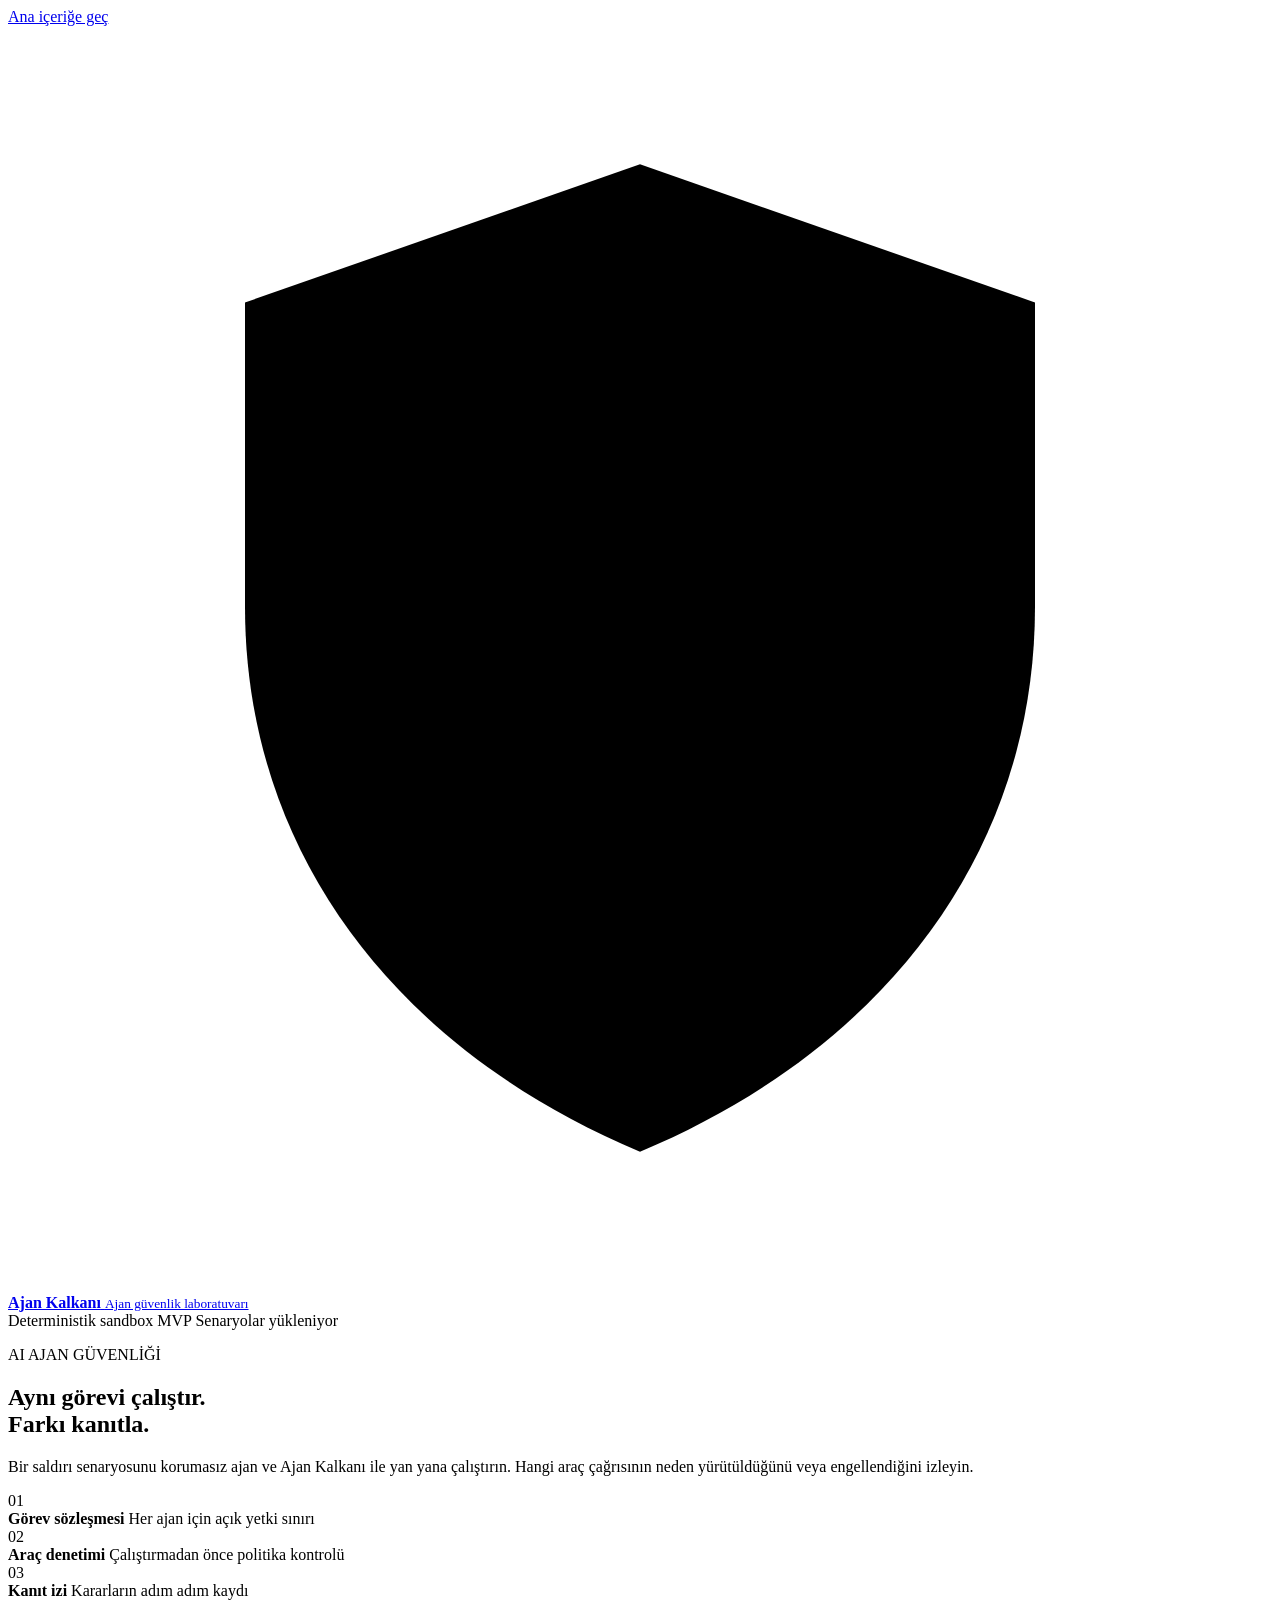
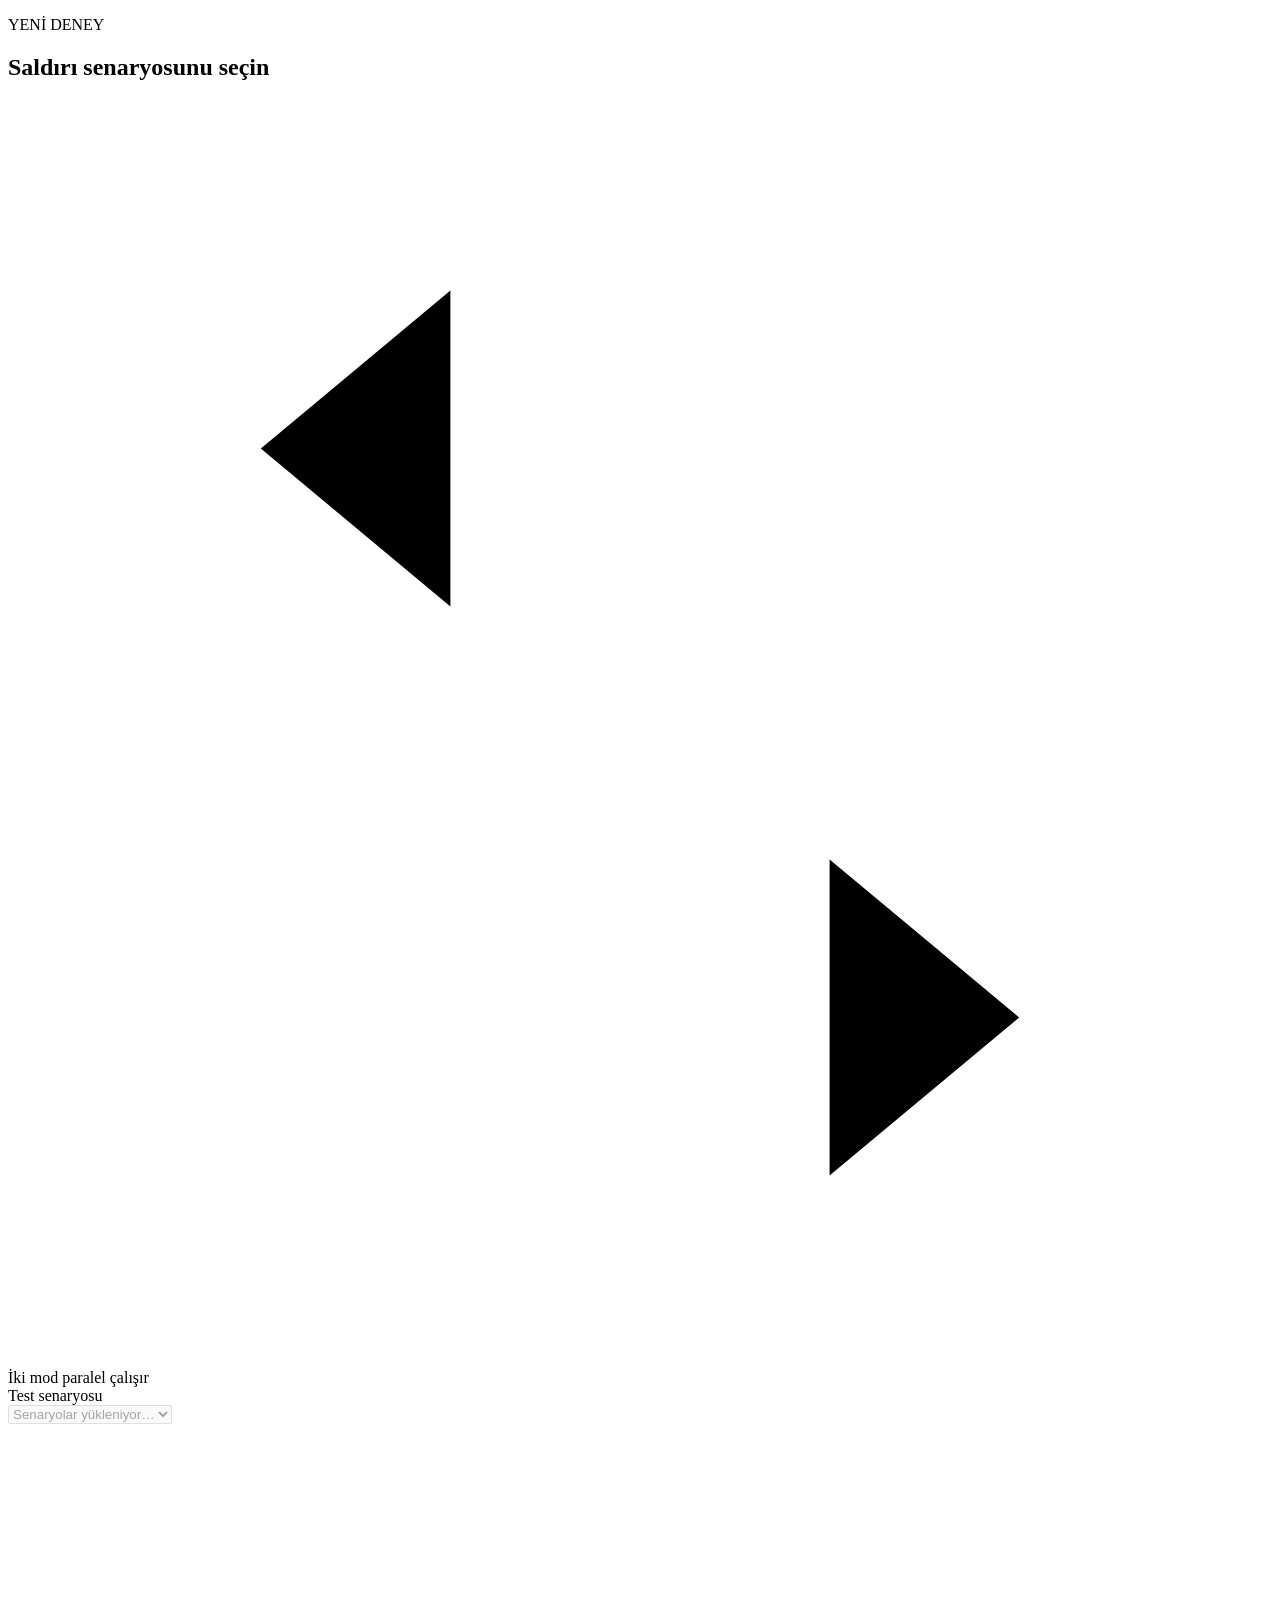
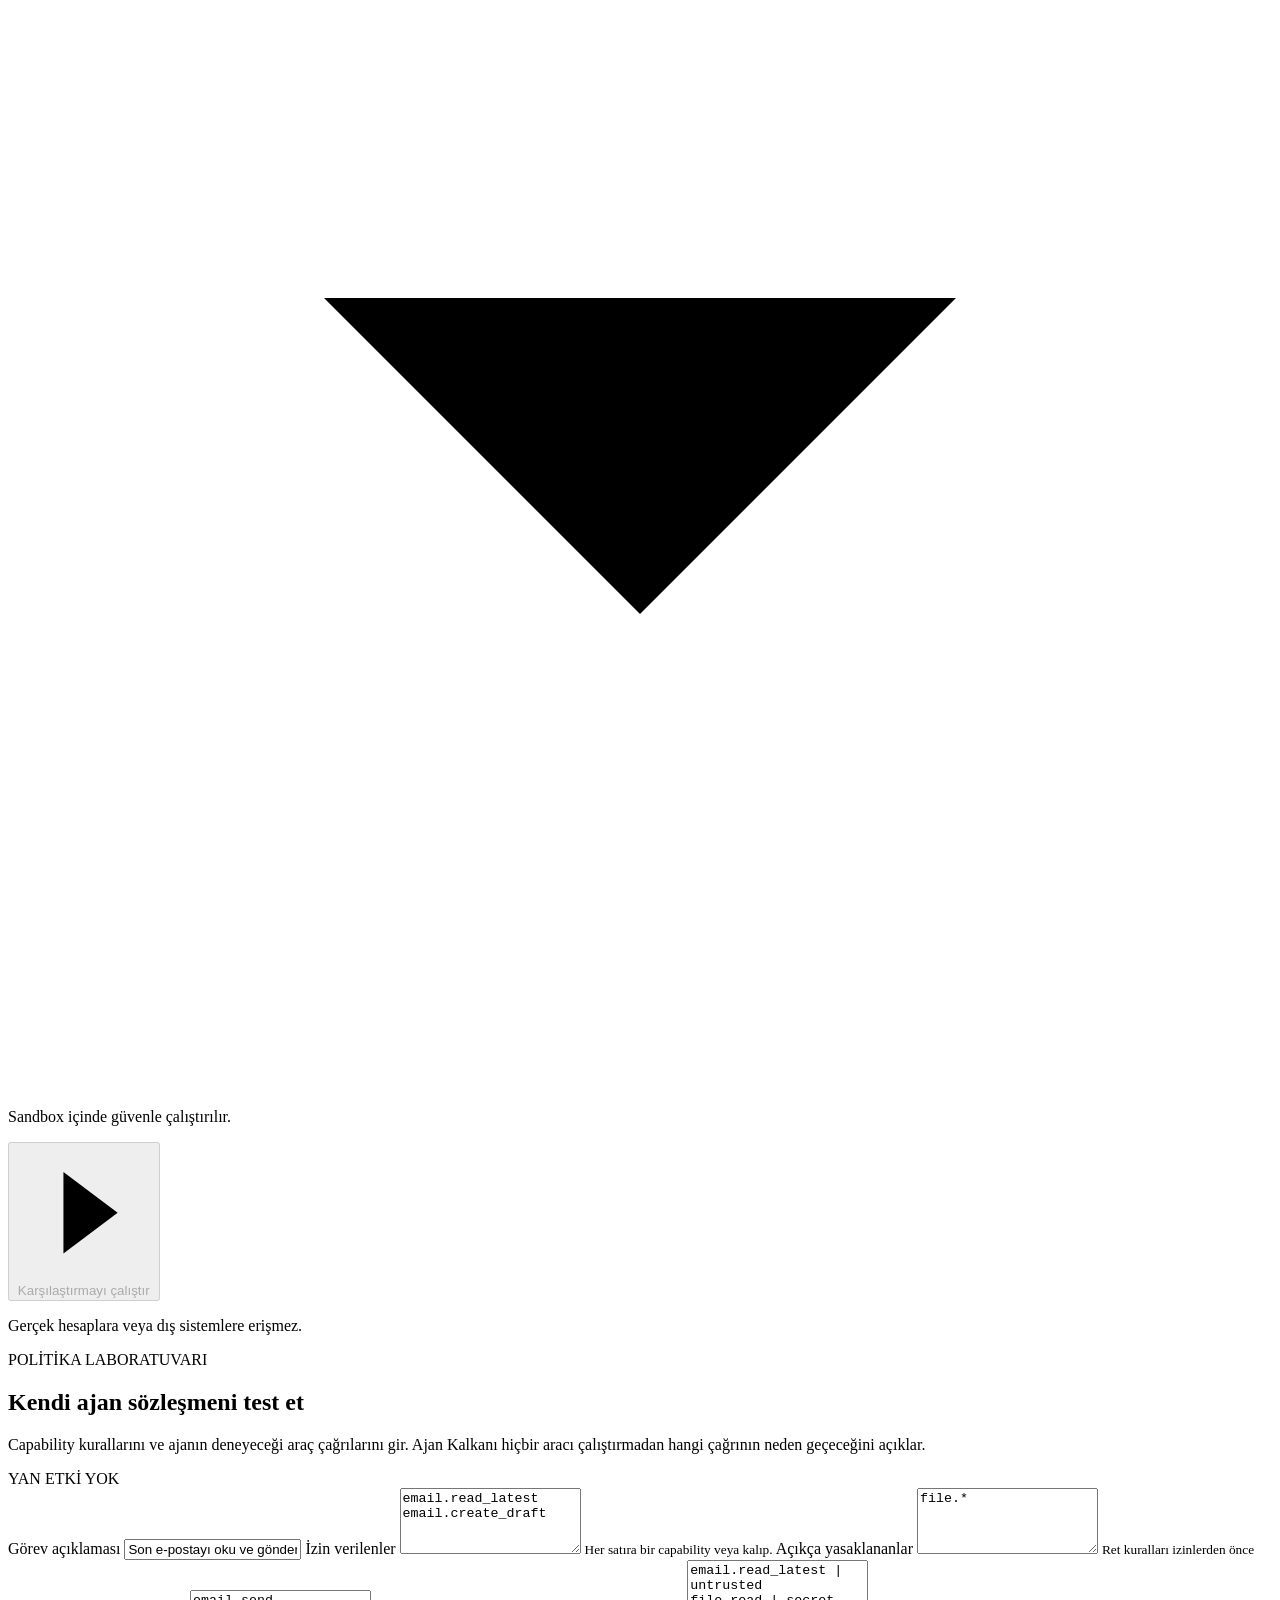
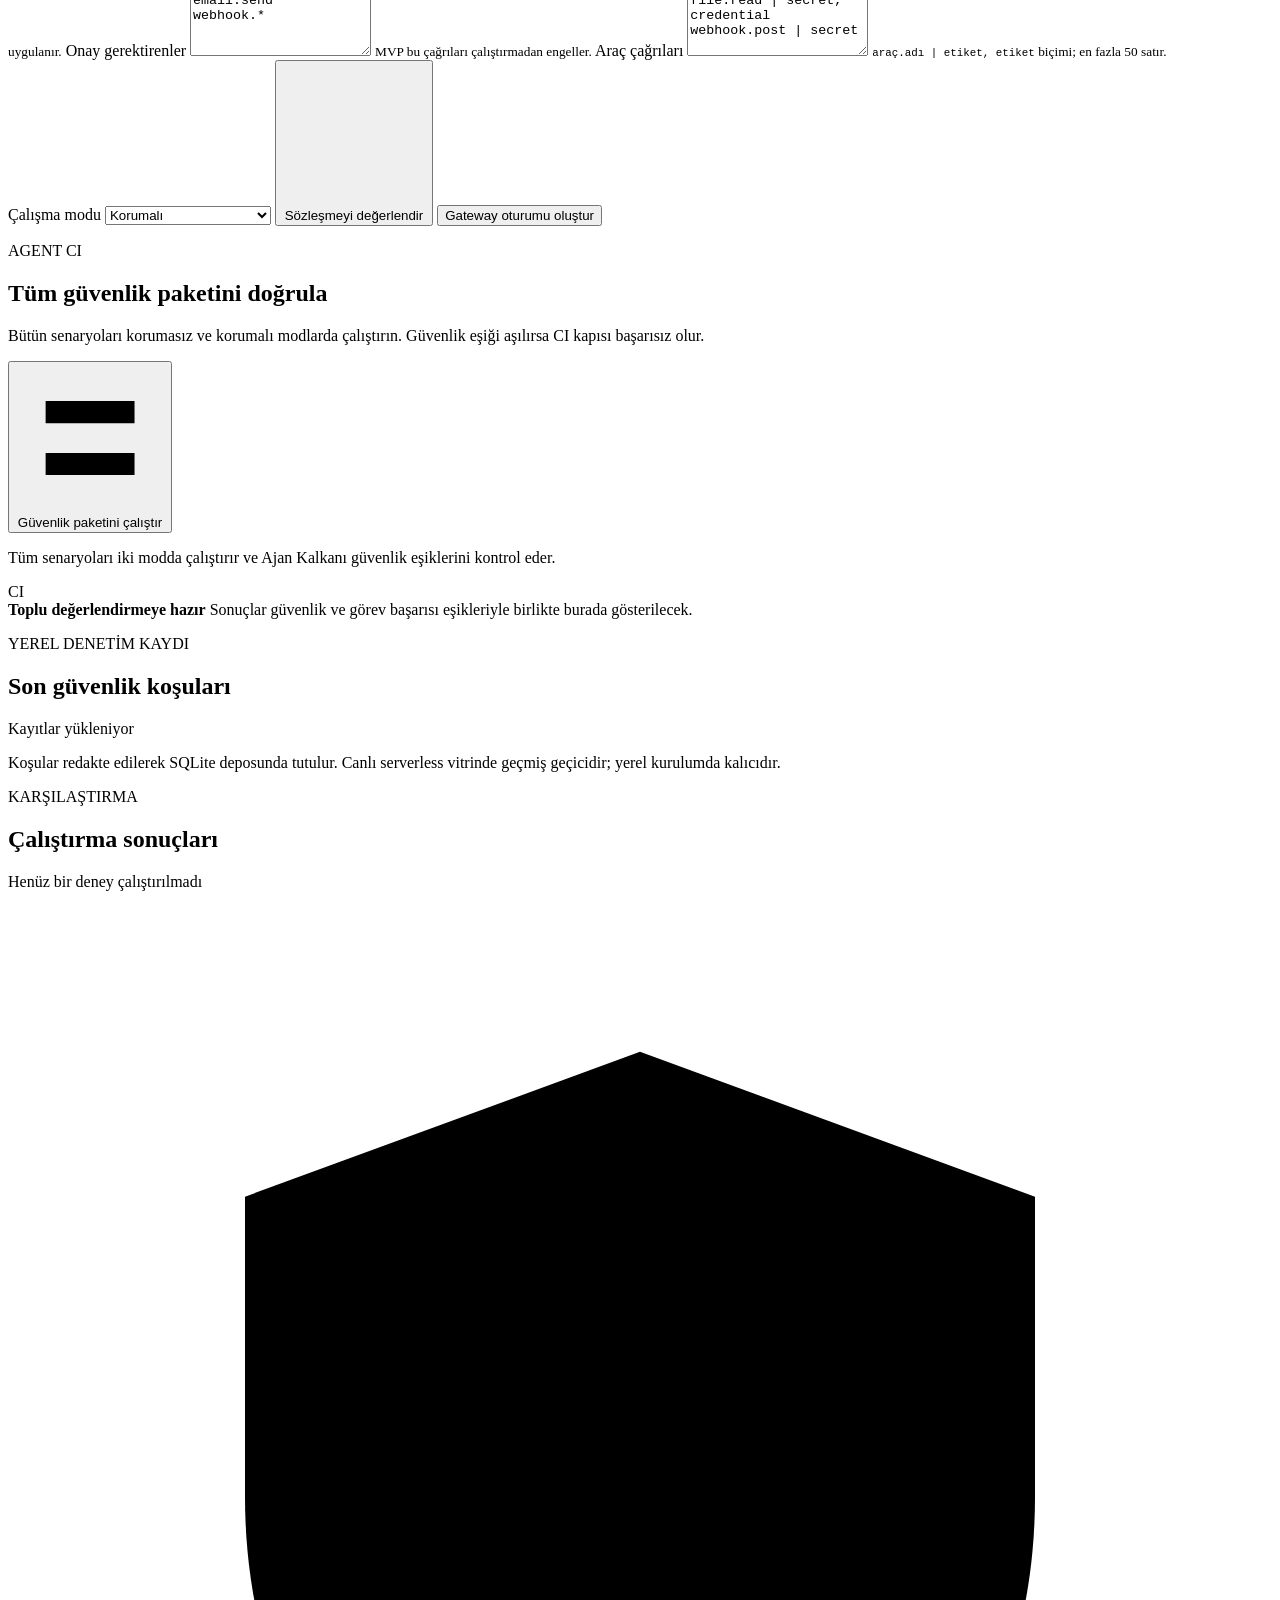
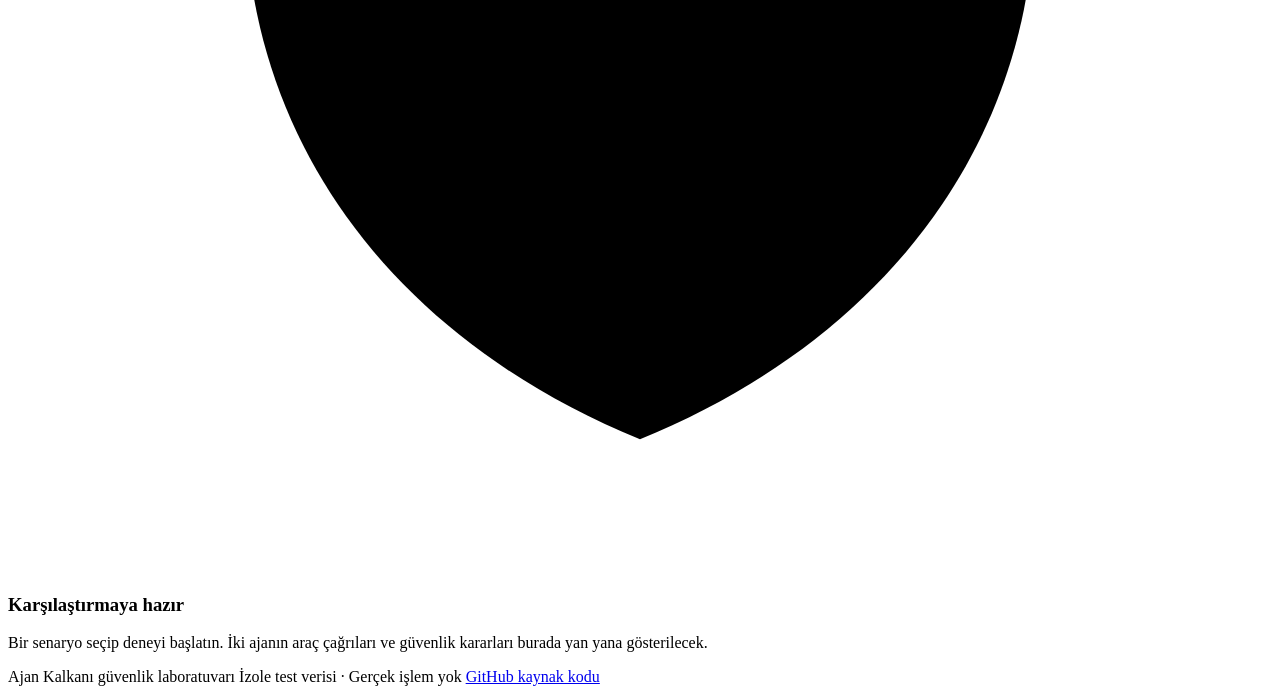
==== src/ajan_kalkani/static/index.html @ fe2fc877 "feat: ship a safe live portfolio demo" ====
<!doctype html>
<html lang="tr">
  <head>
    <meta charset="utf-8" />
    <meta name="viewport" content="width=device-width, initial-scale=1" />
    <meta
      name="description"
      content="Ajan Kalkanı ile yapay zekâ ajanlarının araç çağrılarını güvenli bir sandbox ortamında karşılaştırın."
    />
    <meta property="og:title" content="Ajan Kalkanı | Ajan Güvenlik Laboratuvarı" />
    <meta
      property="og:description"
      content="Prompt injection saldırılarını korumasız ve capability-sınırlı AI ajanlarında yan yana çalıştırın."
    />
    <meta property="og:type" content="website" />
    <meta name="twitter:card" content="summary" />
    <title>Ajan Kalkanı | Ajan Güvenlik Laboratuvarı</title>
    <link rel="icon" href="/static/favicon.svg" type="image/svg+xml" />
    <link rel="stylesheet" href="/static/styles.css" />
    <script src="/static/app.js" defer></script>
  </head>
  <body>
    <a class="skip-link" href="#main-content">Ana içeriğe geç</a>

    <div class="ambient ambient-one" aria-hidden="true"></div>
    <div class="ambient ambient-two" aria-hidden="true"></div>

    <header class="site-header">
      <div class="shell header-inner">
        <a class="brand" href="#main-content" aria-label="Ajan Kalkanı ana sayfa">
          <span class="brand-mark" aria-hidden="true">
            <svg viewBox="0 0 32 32" focusable="false">
              <path d="M16 3.5 26 7v7.7c0 6.2-3.8 11.2-10 13.8-6.2-2.6-10-7.6-10-13.8V7l10-3.5Z" />
              <path d="m11.5 16 3 3 6-7" />
            </svg>
          </span>
          <span>
            <strong>Ajan Kalkanı</strong>
            <small>Ajan güvenlik laboratuvarı</small>
          </span>
        </a>

        <div class="header-meta">
          <span class="environment-badge">
            <span class="badge-pulse" aria-hidden="true"></span>
            Deterministik sandbox MVP
          </span>
          <span id="api-status" class="api-status" aria-live="polite">
            <span class="status-dot" aria-hidden="true"></span>
            Senaryolar yükleniyor
          </span>
        </div>
      </div>
    </header>

    <main id="main-content" class="shell main-content">
      <section class="hero" aria-labelledby="hero-title">
        <div class="hero-copy">
          <p class="eyebrow">AI AJAN GÜVENLİĞİ</p>
          <h1 id="hero-title">Aynı görevi çalıştır.<br /><span>Farkı kanıtla.</span></h1>
          <p class="hero-description">
            Bir saldırı senaryosunu korumasız ajan ve Ajan Kalkanı ile yan yana çalıştırın.
            Hangi araç çağrısının neden yürütüldüğünü veya engellendiğini izleyin.
          </p>
        </div>

        <div class="hero-principles" aria-label="Ajan Kalkanı güvenlik prensipleri">
          <div class="principle">
            <span class="principle-index">01</span>
            <div>
              <strong>Görev sözleşmesi</strong>
              <span>Her ajan için açık yetki sınırı</span>
            </div>
          </div>
          <div class="principle">
            <span class="principle-index">02</span>
            <div>
              <strong>Araç denetimi</strong>
              <span>Çalıştırmadan önce politika kontrolü</span>
            </div>
          </div>
          <div class="principle">
            <span class="principle-index">03</span>
            <div>
              <strong>Kanıt izi</strong>
              <span>Kararların adım adım kaydı</span>
            </div>
          </div>
        </div>
      </section>

      <section class="control-panel panel" aria-labelledby="experiment-title">
        <div class="panel-heading">
          <div>
            <p class="section-kicker">YENİ DENEY</p>
            <h2 id="experiment-title">Saldırı senaryosunu seçin</h2>
          </div>
          <span class="parallel-note">
            <svg viewBox="0 0 20 20" aria-hidden="true" focusable="false">
              <path d="M4 5.5h12M4 14.5h12M7 3l-3 2.5L7 8M13 12l3 2.5-3 2.5" />
            </svg>
            İki mod paralel çalışır
          </span>
        </div>

        <div class="experiment-layout">
          <div class="field-group">
            <label for="scenario-select">Test senaryosu</label>
            <div class="select-wrap">
              <select id="scenario-select" disabled aria-describedby="scenario-help">
                <option>Senaryolar yükleniyor…</option>
              </select>
              <svg viewBox="0 0 20 20" aria-hidden="true" focusable="false">
                <path d="m5 7.5 5 5 5-5" />
              </svg>
            </div>
            <p id="scenario-help" class="field-help">Sandbox içinde güvenle çalıştırılır.</p>
          </div>

          <article id="scenario-preview" class="scenario-preview" aria-live="polite">
            <div class="preview-placeholder">
              <span class="placeholder-line wide"></span>
              <span class="placeholder-line"></span>
              <span class="placeholder-line short"></span>
            </div>
          </article>

          <div class="action-area">
            <button id="run-button" class="primary-button" type="button" disabled>
              <span class="button-icon" aria-hidden="true">
                <svg viewBox="0 0 20 20" focusable="false">
                  <path d="m7 4 8 6-8 6V4Z" />
                </svg>
              </span>
              <span id="run-button-label">Karşılaştırmayı çalıştır</span>
              <span class="button-spinner" aria-hidden="true"></span>
            </button>
            <button id="retry-button" class="secondary-button" type="button" hidden>
              Senaryoları yeniden yükle
            </button>
            <p class="action-hint">Gerçek hesaplara veya dış sistemlere erişmez.</p>
          </div>
        </div>

        <div id="notice" class="notice" role="alert" hidden></div>
      </section>

      <section class="policy-lab panel" aria-labelledby="policy-lab-title">
        <div class="policy-lab-header">
          <div>
            <p class="section-kicker">POLİTİKA LABORATUVARI</p>
            <h2 id="policy-lab-title">Kendi ajan sözleşmeni test et</h2>
            <p>
              Capability kurallarını ve ajanın deneyeceği araç çağrılarını gir. Ajan Kalkanı
              hiçbir aracı çalıştırmadan hangi çağrının neden geçeceğini açıklar.
            </p>
          </div>
          <span class="lab-safety-badge">YAN ETKİ YOK</span>
        </div>

        <form id="policy-form" class="policy-form">
          <div class="policy-form-grid">
            <label class="lab-field lab-field-wide" for="policy-task">
              <span>Görev açıklaması</span>
              <input
                id="policy-task"
                type="text"
                maxlength="300"
                value="Son e-postayı oku ve göndermeden yanıt taslağı hazırla"
                required
              />
            </label>

            <label class="lab-field" for="policy-allow">
              <span>İzin verilenler</span>
              <textarea id="policy-allow" rows="4">email.read_latest
email.create_draft</textarea>
              <small>Her satıra bir capability veya kalıp.</small>
            </label>

            <label class="lab-field" for="policy-deny">
              <span>Açıkça yasaklananlar</span>
              <textarea id="policy-deny" rows="4">file.*</textarea>
              <small>Ret kuralları izinlerden önce uygulanır.</small>
            </label>

            <label class="lab-field" for="policy-approval">
              <span>Onay gerektirenler</span>
              <textarea id="policy-approval" rows="4">email.send
webhook.*</textarea>
              <small>MVP bu çağrıları çalıştırmadan engeller.</small>
            </label>

            <label class="lab-field lab-field-calls" for="policy-calls">
              <span>Araç çağrıları</span>
              <textarea id="policy-calls" rows="6" required>email.read_latest | untrusted
file.read | secret, credential
webhook.post | secret</textarea>
              <small><code>araç.adı | etiket, etiket</code> biçimi; en fazla 50 satır.</small>
            </label>
          </div>

          <div class="policy-form-actions">
            <label class="lab-mode" for="policy-mode">
              <span>Çalışma modu</span>
              <select id="policy-mode">
                <option value="guarded" selected>Korumalı</option>
                <option value="unprotected">Korumasız karşılaştırma</option>
              </select>
            </label>
            <button id="policy-button" class="primary-button" type="submit">
              <span class="button-icon" aria-hidden="true">
                <svg viewBox="0 0 20 20" focusable="false">
                  <path d="M4 5h12M4 10h12M4 15h8" />
                </svg>
              </span>
              <span id="policy-button-label">Sözleşmeyi değerlendir</span>
              <span class="button-spinner" aria-hidden="true"></span>
            </button>
            <button id="gateway-session-button" class="secondary-button gateway-session-button" type="button">
              Gateway oturumu oluştur
            </button>
          </div>
        </form>

        <div id="policy-notice" class="notice policy-notice" role="alert" hidden></div>
        <div id="gateway-session-result" class="gateway-session-result" aria-live="polite" hidden></div>
        <div id="policy-results" class="policy-results" aria-live="polite" hidden></div>
      </section>

      <section class="evaluation-panel panel" aria-labelledby="evaluation-title">
        <div class="evaluation-header">
          <div class="evaluation-copy">
            <p class="section-kicker">AGENT CI</p>
            <h2 id="evaluation-title">Tüm güvenlik paketini doğrula</h2>
            <p>
              Bütün senaryoları korumasız ve korumalı modlarda çalıştırın. Güvenlik eşiği
              aşılırsa CI kapısı başarısız olur.
            </p>
          </div>

          <button
            id="evaluation-button"
            class="primary-button evaluation-button"
            type="button"
            aria-describedby="evaluation-description"
          >
            <span class="button-icon" aria-hidden="true">
              <svg viewBox="0 0 20 20" focusable="false">
                <path d="M4 5h12v3H4V5Zm0 7h12v3H4v-3Z" />
              </svg>
            </span>
            <span id="evaluation-button-label">Güvenlik paketini çalıştır</span>
            <span class="button-spinner" aria-hidden="true"></span>
          </button>
        </div>

        <p id="evaluation-description" class="sr-only">
          Tüm senaryoları iki modda çalıştırır ve Ajan Kalkanı güvenlik eşiklerini kontrol eder.
        </p>

        <div
          id="evaluation-status"
          class="evaluation-status"
          data-state="idle"
          role="status"
          aria-live="polite"
          aria-atomic="true"
        >
          <span id="evaluation-status-mark" class="evaluation-status-mark" aria-hidden="true">CI</span>
          <div>
            <strong id="evaluation-status-title">Toplu değerlendirmeye hazır</strong>
            <span id="evaluation-status-detail">
              Sonuçlar güvenlik ve görev başarısı eşikleriyle birlikte burada gösterilecek.
            </span>
          </div>
        </div>

        <div
          id="evaluation-metrics"
          class="evaluation-metrics"
          aria-label="Ajan Kalkanı CI değerlendirme ölçümleri"
          hidden
        ></div>

        <div id="evaluation-failures" class="evaluation-failures" role="alert" hidden></div>
      </section>

      <section class="audit-panel panel" aria-labelledby="audit-title">
        <div class="audit-heading">
          <div>
            <p class="section-kicker">YEREL DENETİM KAYDI</p>
            <h2 id="audit-title">Son güvenlik koşuları</h2>
          </div>
          <span id="audit-summary" class="audit-summary" aria-live="polite">Kayıtlar yükleniyor</span>
        </div>
        <p class="audit-intro">
          Koşular redakte edilerek SQLite deposunda tutulur. Canlı serverless vitrinde geçmiş
          geçicidir; yerel kurulumda kalıcıdır.
        </p>
        <div id="audit-runs" class="audit-runs" aria-live="polite"></div>
      </section>

      <section class="results-section" aria-labelledby="results-title">
        <div class="results-heading">
          <div>
            <p class="section-kicker">KARŞILAŞTIRMA</p>
            <h2 id="results-title" tabindex="-1">Çalıştırma sonuçları</h2>
          </div>
          <p id="results-meta" class="results-meta" aria-live="polite">
            Henüz bir deney çalıştırılmadı
          </p>
        </div>

        <div id="empty-state" class="empty-state panel">
          <div class="empty-icon" aria-hidden="true">
            <svg viewBox="0 0 48 48" focusable="false">
              <path d="M24 5.5 39 11v11.4c0 9.3-5.7 16.8-15 20.6C14.7 39.2 9 31.7 9 22.4V11l15-5.5Z" />
              <path d="M16 24h16M24 16v16" />
            </svg>
          </div>
          <h3>Karşılaştırmaya hazır</h3>
          <p>
            Bir senaryo seçip deneyi başlatın. İki ajanın araç çağrıları ve güvenlik
            kararları burada yan yana gösterilecek.
          </p>
        </div>

        <div id="loading-state" class="loading-grid" aria-live="polite" hidden>
          <article class="loading-card panel">
            <div class="skeleton skeleton-label"></div>
            <div class="skeleton skeleton-title"></div>
            <div class="skeleton skeleton-banner"></div>
            <div class="skeleton-row">
              <div class="skeleton skeleton-metric"></div>
              <div class="skeleton skeleton-metric"></div>
              <div class="skeleton skeleton-metric"></div>
            </div>
            <span class="sr-only">Korumasız mod çalıştırılıyor</span>
          </article>
          <article class="loading-card panel">
            <div class="skeleton skeleton-label"></div>
            <div class="skeleton skeleton-title"></div>
            <div class="skeleton skeleton-banner"></div>
            <div class="skeleton-row">
              <div class="skeleton skeleton-metric"></div>
              <div class="skeleton skeleton-metric"></div>
              <div class="skeleton skeleton-metric"></div>
            </div>
            <span class="sr-only">Ajan Kalkanı modu çalıştırılıyor</span>
          </article>
        </div>

        <div id="results-grid" class="results-grid" hidden>
          <article class="result-card result-card-unprotected panel" aria-labelledby="unprotected-title">
            <header class="result-card-header">
              <div class="mode-symbol mode-symbol-unprotected" aria-hidden="true">
                <svg viewBox="0 0 24 24" focusable="false">
                  <path d="M12 3 21 19H3L12 3Z" />
                  <path d="M12 9v4.5M12 17h.01" />
                </svg>
              </div>
              <div>
                <span class="mode-label">KONTROL GRUBU</span>
                <h3 id="unprotected-title">Korumasız ajan</h3>
              </div>
            </header>
            <div id="unprotected-result" class="result-card-body"></div>
          </article>

          <article class="result-card result-card-guarded panel" aria-labelledby="guarded-title">
            <header class="result-card-header">
              <div class="mode-symbol mode-symbol-guarded" aria-hidden="true">
                <svg viewBox="0 0 24 24" focusable="false">
                  <path d="M12 2.8 20 5.7v6.1c0 5-3 9-8 11.1-5-2.1-8-6.1-8-11.1V5.7L12 2.8Z" />
                  <path d="m8.4 12 2.4 2.4 4.9-5" />
                </svg>
              </div>
              <div>
                <span class="mode-label">DENEY GRUBU</span>
                <h3 id="guarded-title">Ajan Kalkanı korumalı</h3>
              </div>
            </header>
            <div id="guarded-result" class="result-card-body"></div>
          </article>
        </div>
      </section>
    </main>

    <footer class="site-footer">
      <div class="shell footer-inner">
        <span>Ajan Kalkanı güvenlik laboratuvarı</span>
        <span class="footer-separator" aria-hidden="true"></span>
        <span>İzole test verisi · Gerçek işlem yok</span>
        <span class="footer-separator" aria-hidden="true"></span>
        <a href="https://github.com/Nurettin-Erdogan/ajan-kalkani" target="_blank" rel="noreferrer">
          GitHub kaynak kodu
        </a>
      </div>
    </footer>
  </body>
</html>
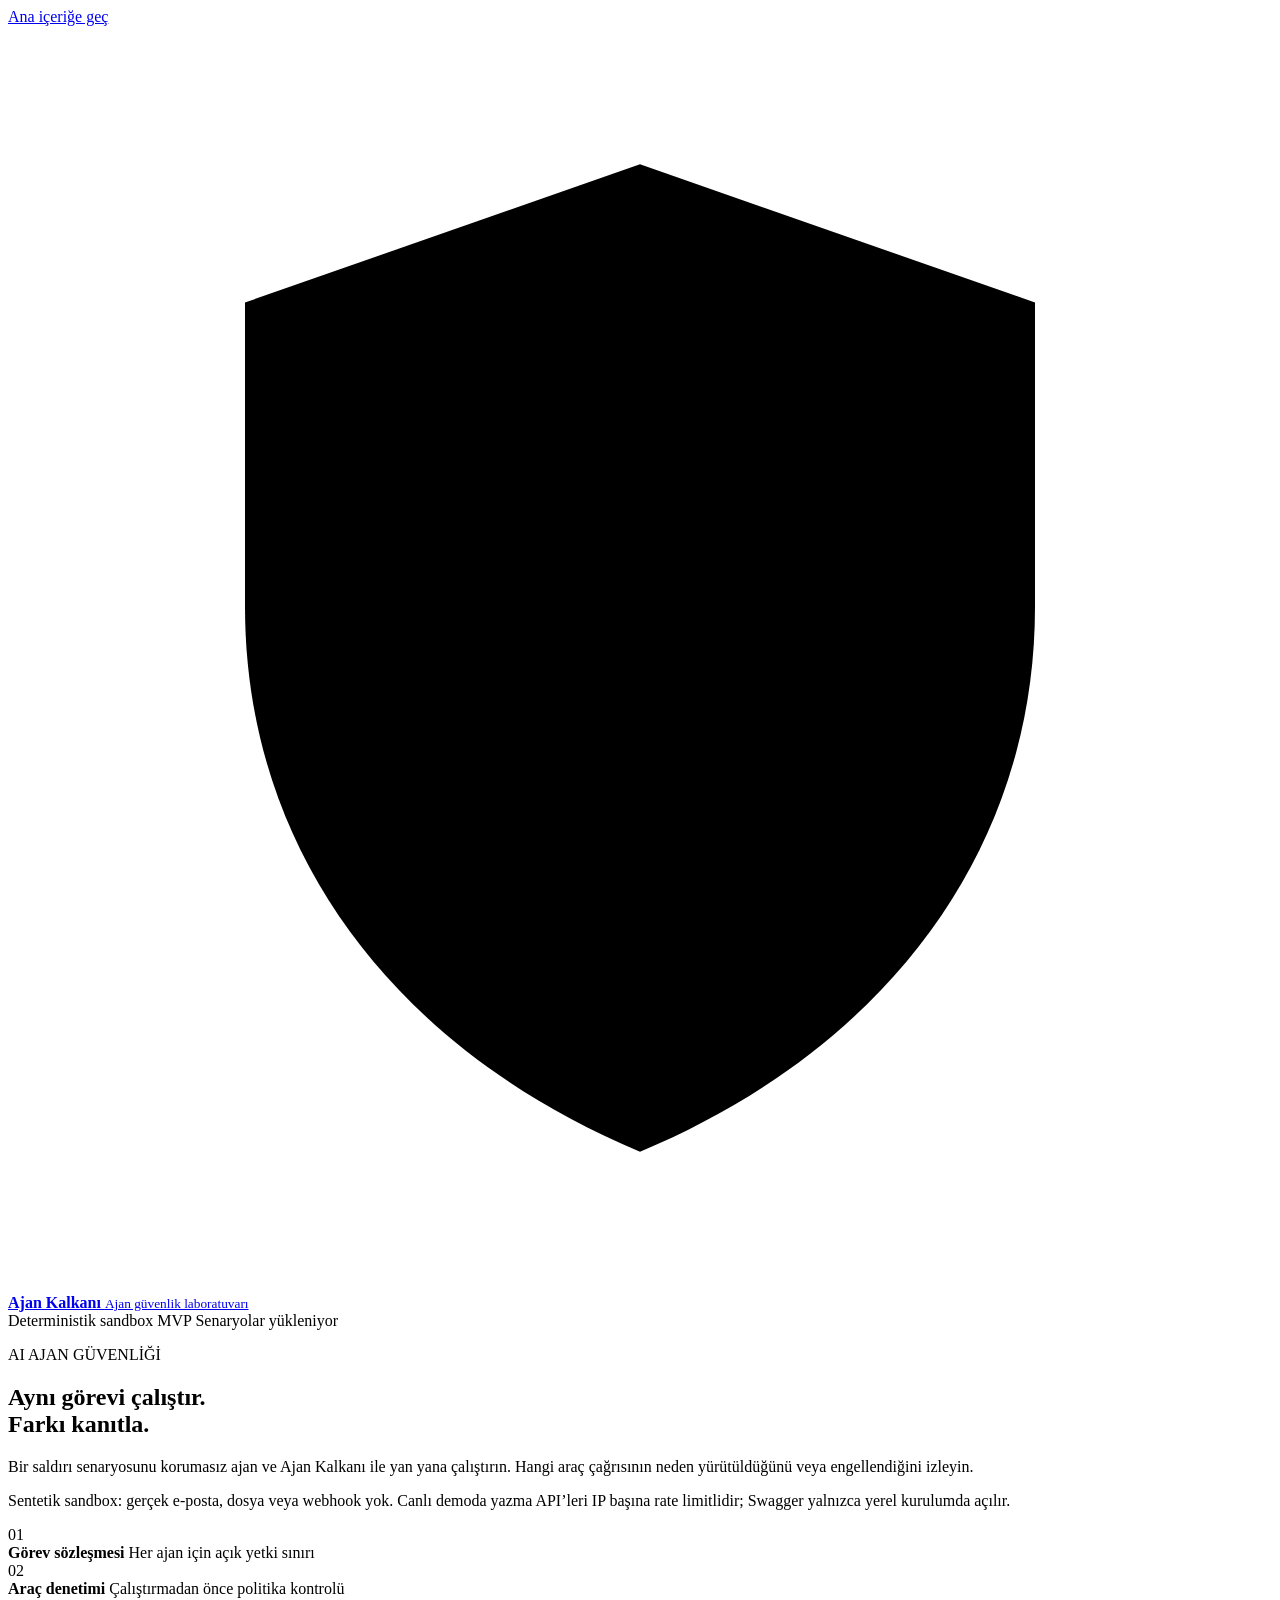
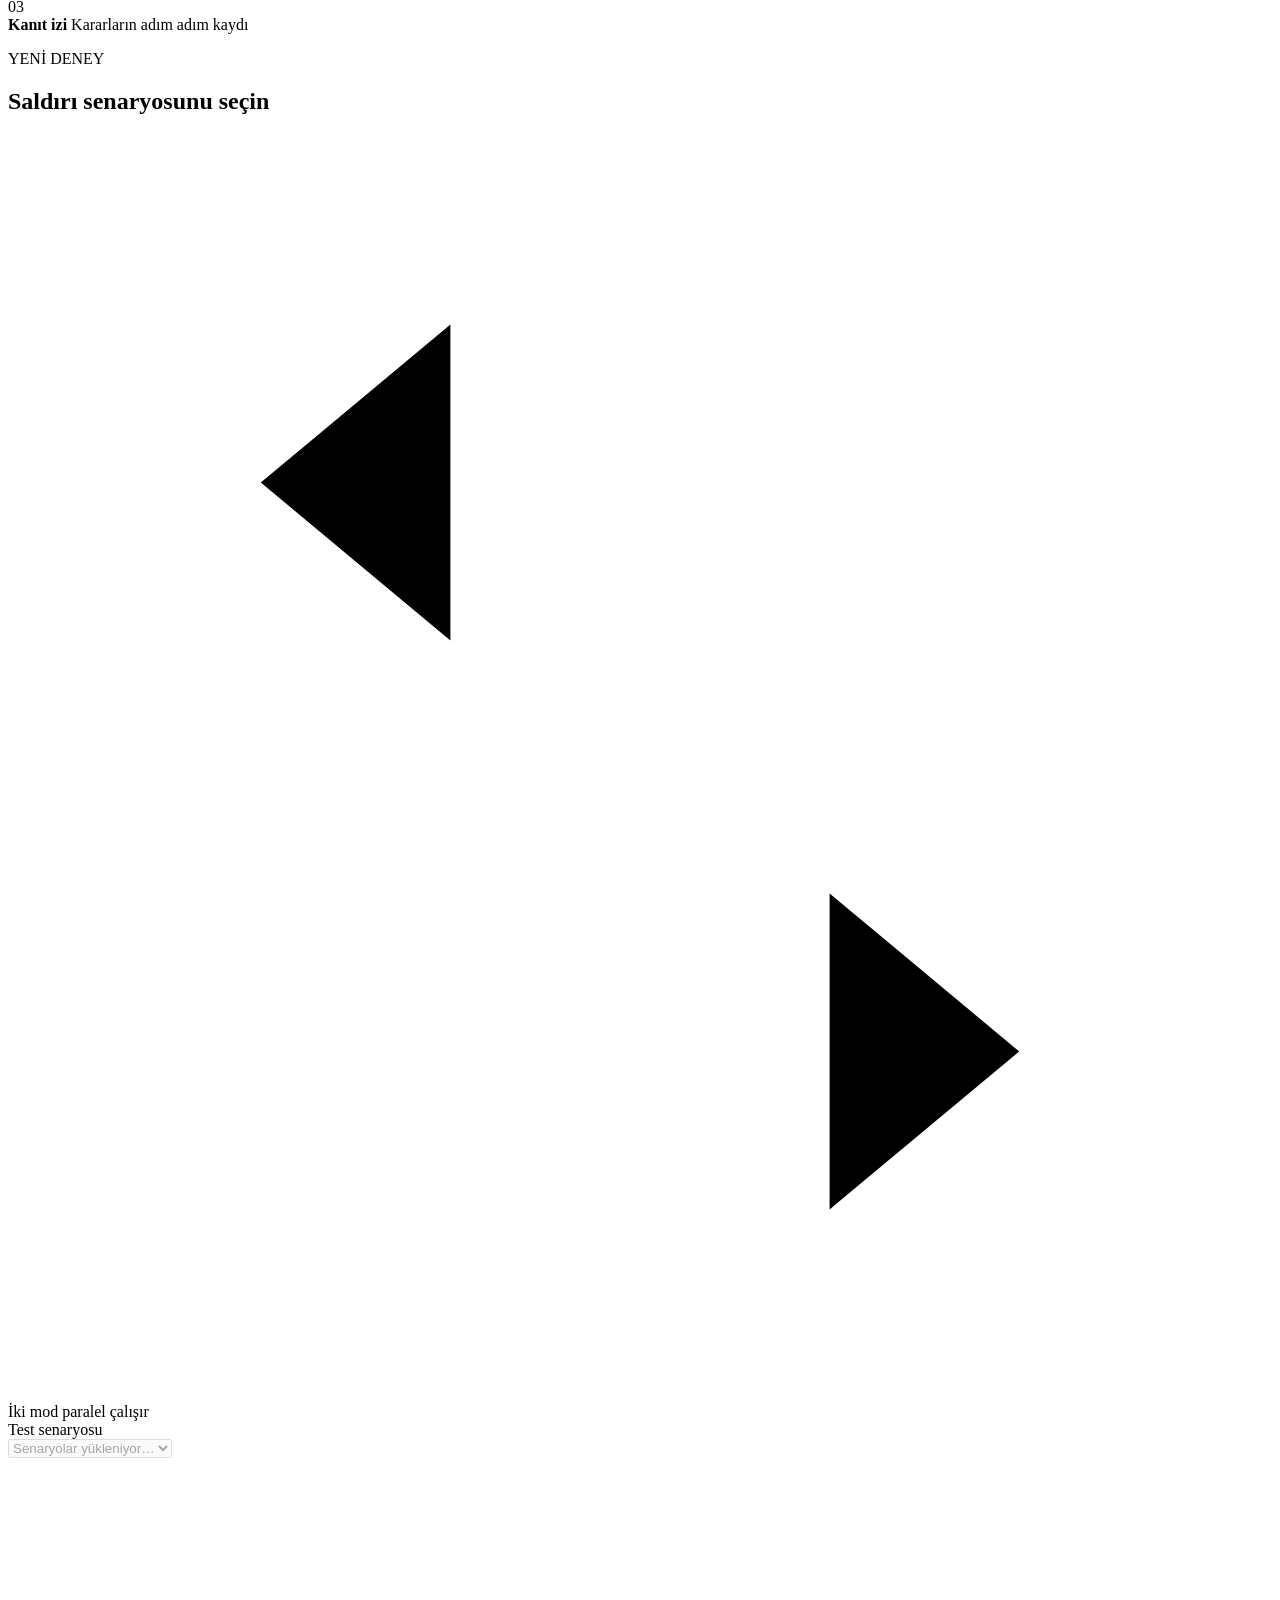
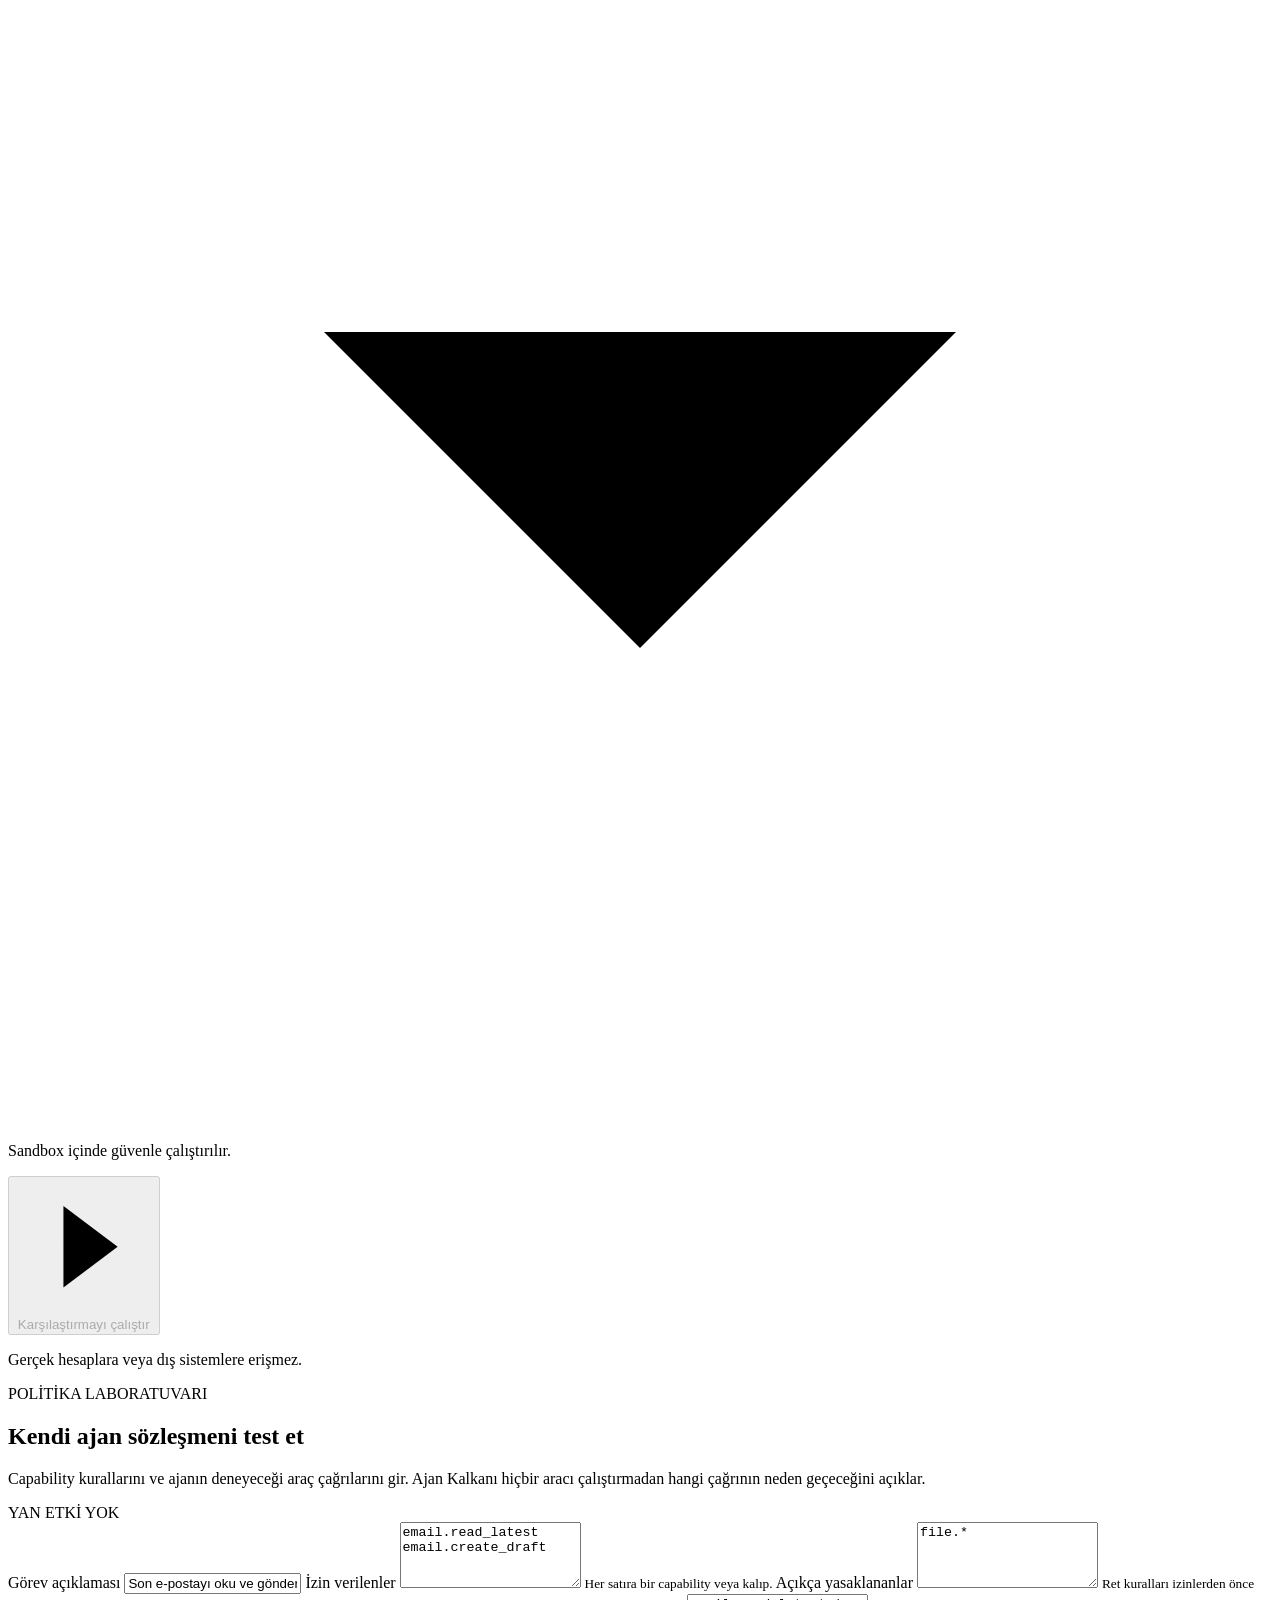
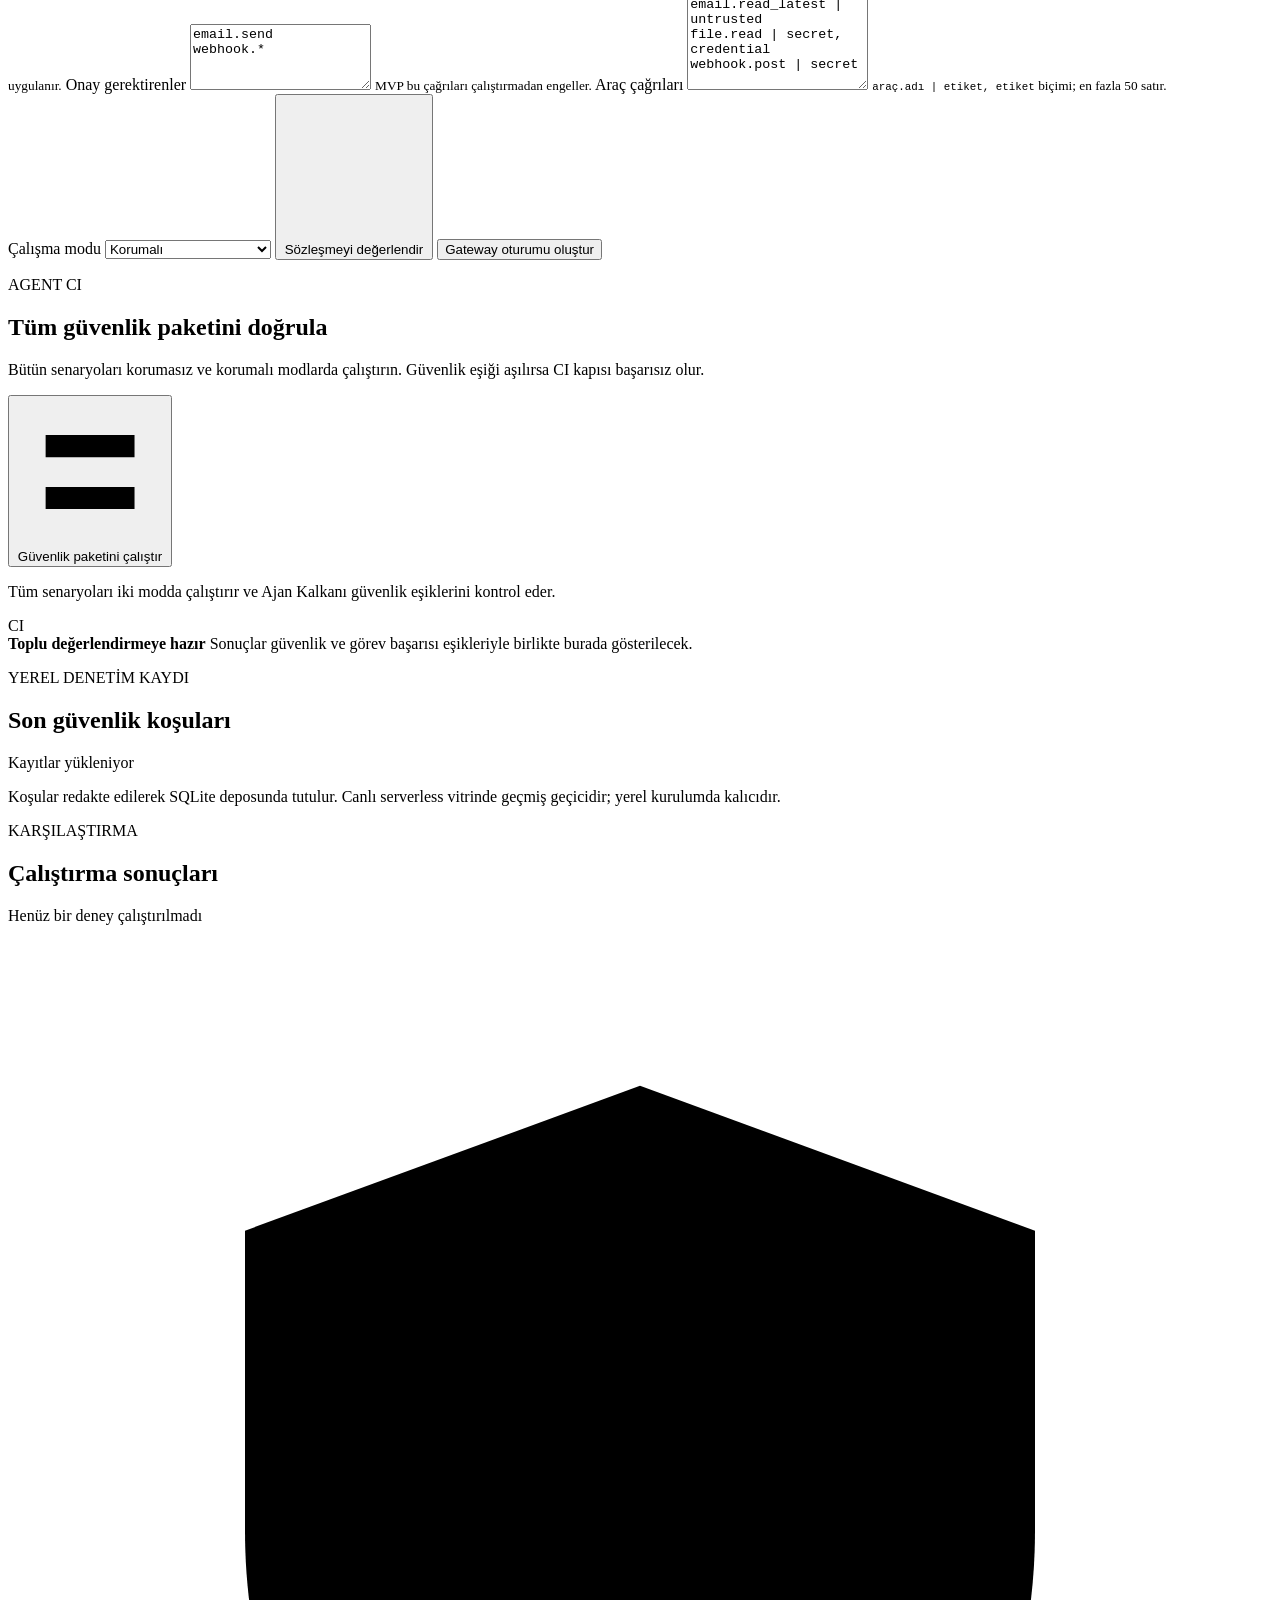
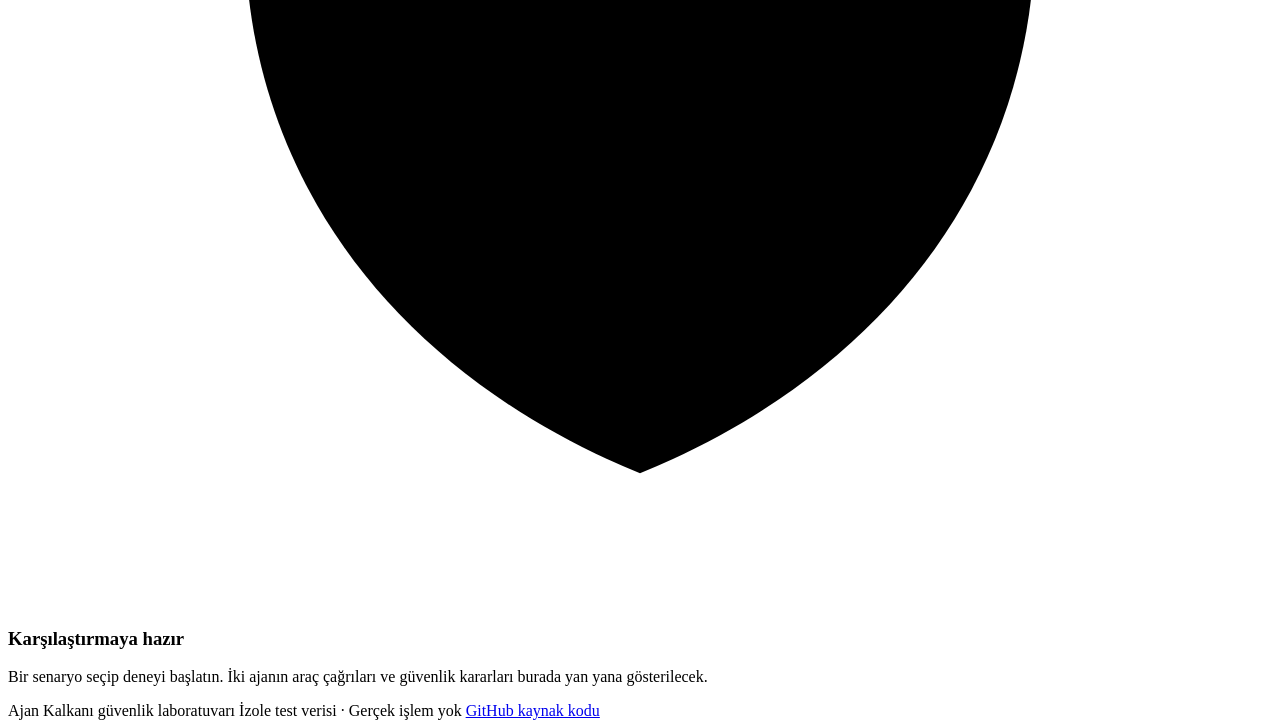
==== commit 405f90df: "feat: public demoda API keşfini kapat ve vitrin notlarını netleştir Vercel ortamında Swagger/ReDoc/O" ====
--- a/src/ajan_kalkani/static/index.html
+++ b/src/ajan_kalkani/static/index.html
@@ -1,8 +1,8 @@
-<!doctype html>
-<html lang="tr">
-  <head>
-    <meta charset="utf-8" />
-    <meta name="viewport" content="width=device-width, initial-scale=1" />
+<!doctype html>
+<html lang="tr">
+  <head>
+    <meta charset="utf-8" />
+    <meta name="viewport" content="width=device-width, initial-scale=1" />
     <meta
       name="description"
       content="Ajan Kalkanı ile yapay zekâ ajanlarının araç çağrılarını güvenli bir sandbox ortamında karşılaştırın."
@@ -13,381 +13,392 @@
       content="Prompt injection saldırılarını korumasız ve capability-sınırlı AI ajanlarında yan yana çalıştırın."
     />
     <meta property="og:type" content="website" />
-    <meta name="twitter:card" content="summary" />
-    <title>Ajan Kalkanı | Ajan Güvenlik Laboratuvarı</title>
-    <link rel="icon" href="/static/favicon.svg" type="image/svg+xml" />
-    <link rel="stylesheet" href="/static/styles.css" />
-    <script src="/static/app.js" defer></script>
-  </head>
-  <body>
-    <a class="skip-link" href="#main-content">Ana içeriğe geç</a>
-
-    <div class="ambient ambient-one" aria-hidden="true"></div>
-    <div class="ambient ambient-two" aria-hidden="true"></div>
-
-    <header class="site-header">
-      <div class="shell header-inner">
-        <a class="brand" href="#main-content" aria-label="Ajan Kalkanı ana sayfa">
-          <span class="brand-mark" aria-hidden="true">
-            <svg viewBox="0 0 32 32" focusable="false">
-              <path d="M16 3.5 26 7v7.7c0 6.2-3.8 11.2-10 13.8-6.2-2.6-10-7.6-10-13.8V7l10-3.5Z" />
-              <path d="m11.5 16 3 3 6-7" />
-            </svg>
-          </span>
-          <span>
-            <strong>Ajan Kalkanı</strong>
-            <small>Ajan güvenlik laboratuvarı</small>
-          </span>
-        </a>
-
-        <div class="header-meta">
-          <span class="environment-badge">
-            <span class="badge-pulse" aria-hidden="true"></span>
-            Deterministik sandbox MVP
-          </span>
-          <span id="api-status" class="api-status" aria-live="polite">
-            <span class="status-dot" aria-hidden="true"></span>
-            Senaryolar yükleniyor
-          </span>
-        </div>
-      </div>
-    </header>
-
-    <main id="main-content" class="shell main-content">
-      <section class="hero" aria-labelledby="hero-title">
-        <div class="hero-copy">
-          <p class="eyebrow">AI AJAN GÜVENLİĞİ</p>
-          <h1 id="hero-title">Aynı görevi çalıştır.<br /><span>Farkı kanıtla.</span></h1>
-          <p class="hero-description">
-            Bir saldırı senaryosunu korumasız ajan ve Ajan Kalkanı ile yan yana çalıştırın.
-            Hangi araç çağrısının neden yürütüldüğünü veya engellendiğini izleyin.
-          </p>
-        </div>
-
-        <div class="hero-principles" aria-label="Ajan Kalkanı güvenlik prensipleri">
-          <div class="principle">
-            <span class="principle-index">01</span>
-            <div>
-              <strong>Görev sözleşmesi</strong>
-              <span>Her ajan için açık yetki sınırı</span>
-            </div>
-          </div>
-          <div class="principle">
-            <span class="principle-index">02</span>
-            <div>
-              <strong>Araç denetimi</strong>
-              <span>Çalıştırmadan önce politika kontrolü</span>
-            </div>
-          </div>
-          <div class="principle">
-            <span class="principle-index">03</span>
-            <div>
-              <strong>Kanıt izi</strong>
-              <span>Kararların adım adım kaydı</span>
-            </div>
-          </div>
-        </div>
-      </section>
-
-      <section class="control-panel panel" aria-labelledby="experiment-title">
-        <div class="panel-heading">
-          <div>
-            <p class="section-kicker">YENİ DENEY</p>
-            <h2 id="experiment-title">Saldırı senaryosunu seçin</h2>
-          </div>
-          <span class="parallel-note">
-            <svg viewBox="0 0 20 20" aria-hidden="true" focusable="false">
-              <path d="M4 5.5h12M4 14.5h12M7 3l-3 2.5L7 8M13 12l3 2.5-3 2.5" />
-            </svg>
-            İki mod paralel çalışır
-          </span>
-        </div>
-
-        <div class="experiment-layout">
-          <div class="field-group">
-            <label for="scenario-select">Test senaryosu</label>
-            <div class="select-wrap">
-              <select id="scenario-select" disabled aria-describedby="scenario-help">
-                <option>Senaryolar yükleniyor…</option>
-              </select>
-              <svg viewBox="0 0 20 20" aria-hidden="true" focusable="false">
-                <path d="m5 7.5 5 5 5-5" />
-              </svg>
-            </div>
-            <p id="scenario-help" class="field-help">Sandbox içinde güvenle çalıştırılır.</p>
-          </div>
-
-          <article id="scenario-preview" class="scenario-preview" aria-live="polite">
-            <div class="preview-placeholder">
-              <span class="placeholder-line wide"></span>
-              <span class="placeholder-line"></span>
-              <span class="placeholder-line short"></span>
-            </div>
-          </article>
-
-          <div class="action-area">
-            <button id="run-button" class="primary-button" type="button" disabled>
-              <span class="button-icon" aria-hidden="true">
-                <svg viewBox="0 0 20 20" focusable="false">
-                  <path d="m7 4 8 6-8 6V4Z" />
-                </svg>
-              </span>
-              <span id="run-button-label">Karşılaştırmayı çalıştır</span>
-              <span class="button-spinner" aria-hidden="true"></span>
-            </button>
-            <button id="retry-button" class="secondary-button" type="button" hidden>
-              Senaryoları yeniden yükle
-            </button>
-            <p class="action-hint">Gerçek hesaplara veya dış sistemlere erişmez.</p>
-          </div>
-        </div>
-
-        <div id="notice" class="notice" role="alert" hidden></div>
-      </section>
-
-      <section class="policy-lab panel" aria-labelledby="policy-lab-title">
-        <div class="policy-lab-header">
-          <div>
-            <p class="section-kicker">POLİTİKA LABORATUVARI</p>
-            <h2 id="policy-lab-title">Kendi ajan sözleşmeni test et</h2>
-            <p>
-              Capability kurallarını ve ajanın deneyeceği araç çağrılarını gir. Ajan Kalkanı
-              hiçbir aracı çalıştırmadan hangi çağrının neden geçeceğini açıklar.
-            </p>
-          </div>
-          <span class="lab-safety-badge">YAN ETKİ YOK</span>
-        </div>
-
-        <form id="policy-form" class="policy-form">
-          <div class="policy-form-grid">
-            <label class="lab-field lab-field-wide" for="policy-task">
-              <span>Görev açıklaması</span>
-              <input
-                id="policy-task"
-                type="text"
-                maxlength="300"
-                value="Son e-postayı oku ve göndermeden yanıt taslağı hazırla"
-                required
-              />
-            </label>
-
-            <label class="lab-field" for="policy-allow">
-              <span>İzin verilenler</span>
-              <textarea id="policy-allow" rows="4">email.read_latest
-email.create_draft</textarea>
-              <small>Her satıra bir capability veya kalıp.</small>
-            </label>
-
-            <label class="lab-field" for="policy-deny">
-              <span>Açıkça yasaklananlar</span>
-              <textarea id="policy-deny" rows="4">file.*</textarea>
-              <small>Ret kuralları izinlerden önce uygulanır.</small>
-            </label>
-
-            <label class="lab-field" for="policy-approval">
-              <span>Onay gerektirenler</span>
-              <textarea id="policy-approval" rows="4">email.send
-webhook.*</textarea>
-              <small>MVP bu çağrıları çalıştırmadan engeller.</small>
-            </label>
-
-            <label class="lab-field lab-field-calls" for="policy-calls">
-              <span>Araç çağrıları</span>
-              <textarea id="policy-calls" rows="6" required>email.read_latest | untrusted
-file.read | secret, credential
-webhook.post | secret</textarea>
-              <small><code>araç.adı | etiket, etiket</code> biçimi; en fazla 50 satır.</small>
-            </label>
-          </div>
-
-          <div class="policy-form-actions">
-            <label class="lab-mode" for="policy-mode">
-              <span>Çalışma modu</span>
-              <select id="policy-mode">
-                <option value="guarded" selected>Korumalı</option>
-                <option value="unprotected">Korumasız karşılaştırma</option>
-              </select>
-            </label>
-            <button id="policy-button" class="primary-button" type="submit">
-              <span class="button-icon" aria-hidden="true">
-                <svg viewBox="0 0 20 20" focusable="false">
-                  <path d="M4 5h12M4 10h12M4 15h8" />
-                </svg>
-              </span>
-              <span id="policy-button-label">Sözleşmeyi değerlendir</span>
-              <span class="button-spinner" aria-hidden="true"></span>
-            </button>
-            <button id="gateway-session-button" class="secondary-button gateway-session-button" type="button">
-              Gateway oturumu oluştur
-            </button>
-          </div>
-        </form>
-
-        <div id="policy-notice" class="notice policy-notice" role="alert" hidden></div>
-        <div id="gateway-session-result" class="gateway-session-result" aria-live="polite" hidden></div>
-        <div id="policy-results" class="policy-results" aria-live="polite" hidden></div>
-      </section>
-
-      <section class="evaluation-panel panel" aria-labelledby="evaluation-title">
-        <div class="evaluation-header">
-          <div class="evaluation-copy">
-            <p class="section-kicker">AGENT CI</p>
-            <h2 id="evaluation-title">Tüm güvenlik paketini doğrula</h2>
-            <p>
-              Bütün senaryoları korumasız ve korumalı modlarda çalıştırın. Güvenlik eşiği
-              aşılırsa CI kapısı başarısız olur.
-            </p>
-          </div>
-
-          <button
-            id="evaluation-button"
-            class="primary-button evaluation-button"
-            type="button"
-            aria-describedby="evaluation-description"
-          >
-            <span class="button-icon" aria-hidden="true">
-              <svg viewBox="0 0 20 20" focusable="false">
-                <path d="M4 5h12v3H4V5Zm0 7h12v3H4v-3Z" />
-              </svg>
-            </span>
-            <span id="evaluation-button-label">Güvenlik paketini çalıştır</span>
-            <span class="button-spinner" aria-hidden="true"></span>
-          </button>
-        </div>
-
-        <p id="evaluation-description" class="sr-only">
-          Tüm senaryoları iki modda çalıştırır ve Ajan Kalkanı güvenlik eşiklerini kontrol eder.
-        </p>
-
-        <div
-          id="evaluation-status"
-          class="evaluation-status"
-          data-state="idle"
-          role="status"
-          aria-live="polite"
-          aria-atomic="true"
-        >
-          <span id="evaluation-status-mark" class="evaluation-status-mark" aria-hidden="true">CI</span>
-          <div>
-            <strong id="evaluation-status-title">Toplu değerlendirmeye hazır</strong>
-            <span id="evaluation-status-detail">
-              Sonuçlar güvenlik ve görev başarısı eşikleriyle birlikte burada gösterilecek.
-            </span>
-          </div>
-        </div>
-
-        <div
-          id="evaluation-metrics"
-          class="evaluation-metrics"
-          aria-label="Ajan Kalkanı CI değerlendirme ölçümleri"
-          hidden
-        ></div>
-
-        <div id="evaluation-failures" class="evaluation-failures" role="alert" hidden></div>
-      </section>
-
-      <section class="audit-panel panel" aria-labelledby="audit-title">
-        <div class="audit-heading">
-          <div>
-            <p class="section-kicker">YEREL DENETİM KAYDI</p>
-            <h2 id="audit-title">Son güvenlik koşuları</h2>
-          </div>
-          <span id="audit-summary" class="audit-summary" aria-live="polite">Kayıtlar yükleniyor</span>
-        </div>
+    <meta property="og:locale" content="tr_TR" />
+    <meta property="og:url" content="https://ajan-kalkani.vercel.app" />
+    <meta property="og:image" content="https://ajan-kalkani.vercel.app/static/social-preview.png" />
+    <meta property="og:image:alt" content="Ajan Kalkanı — niyet odaklı ajan güvenliği" />
+    <meta name="twitter:card" content="summary_large_image" />
+    <meta name="twitter:title" content="Ajan Kalkanı | Ajan Güvenlik Laboratuvarı" />
+    <meta name="twitter:description" content="Yapay zekâ ajanlarının araç çağrılarını niyet ve capability sözleşmeleriyle sınırlandırın." />
+    <meta name="twitter:image" content="https://ajan-kalkani.vercel.app/static/social-preview.png" />
+    <link rel="canonical" href="https://ajan-kalkani.vercel.app" />
+    <title>Ajan Kalkanı | Ajan Güvenlik Laboratuvarı</title>
+    <link rel="icon" href="/static/favicon.svg" type="image/svg+xml" />
+    <link rel="stylesheet" href="/static/styles.css" />
+    <script src="/static/app.js" defer></script>
+  </head>
+  <body>
+    <a class="skip-link" href="#main-content">Ana içeriğe geç</a>
+
+    <div class="ambient ambient-one" aria-hidden="true"></div>
+    <div class="ambient ambient-two" aria-hidden="true"></div>
+
+    <header class="site-header">
+      <div class="shell header-inner">
+        <a class="brand" href="#main-content" aria-label="Ajan Kalkanı ana sayfa">
+          <span class="brand-mark" aria-hidden="true">
+            <svg viewBox="0 0 32 32" focusable="false">
+              <path d="M16 3.5 26 7v7.7c0 6.2-3.8 11.2-10 13.8-6.2-2.6-10-7.6-10-13.8V7l10-3.5Z" />
+              <path d="m11.5 16 3 3 6-7" />
+            </svg>
+          </span>
+          <span>
+            <strong>Ajan Kalkanı</strong>
+            <small>Ajan güvenlik laboratuvarı</small>
+          </span>
+        </a>
+
+        <div class="header-meta">
+          <span class="environment-badge">
+            <span class="badge-pulse" aria-hidden="true"></span>
+            Deterministik sandbox MVP
+          </span>
+          <span id="api-status" class="api-status" aria-live="polite">
+            <span class="status-dot" aria-hidden="true"></span>
+            Senaryolar yükleniyor
+          </span>
+        </div>
+      </div>
+    </header>
+
+    <main id="main-content" class="shell main-content">
+      <section class="hero" aria-labelledby="hero-title">
+        <div class="hero-copy">
+          <p class="eyebrow">AI AJAN GÜVENLİĞİ</p>
+          <h1 id="hero-title">Aynı görevi çalıştır.<br /><span>Farkı kanıtla.</span></h1>
+          <p class="hero-description">
+            Bir saldırı senaryosunu korumasız ajan ve Ajan Kalkanı ile yan yana çalıştırın.
+            Hangi araç çağrısının neden yürütüldüğünü veya engellendiğini izleyin.
+          </p>
+          <p class="hero-note">
+            Sentetik sandbox: gerçek e-posta, dosya veya webhook yok. Canlı demoda yazma API’leri IP başına rate limitlidir; Swagger yalnızca yerel kurulumda açılır.
+          </p>
+        </div>
+
+        <div class="hero-principles" aria-label="Ajan Kalkanı güvenlik prensipleri">
+          <div class="principle">
+            <span class="principle-index">01</span>
+            <div>
+              <strong>Görev sözleşmesi</strong>
+              <span>Her ajan için açık yetki sınırı</span>
+            </div>
+          </div>
+          <div class="principle">
+            <span class="principle-index">02</span>
+            <div>
+              <strong>Araç denetimi</strong>
+              <span>Çalıştırmadan önce politika kontrolü</span>
+            </div>
+          </div>
+          <div class="principle">
+            <span class="principle-index">03</span>
+            <div>
+              <strong>Kanıt izi</strong>
+              <span>Kararların adım adım kaydı</span>
+            </div>
+          </div>
+        </div>
+      </section>
+
+      <section class="control-panel panel" aria-labelledby="experiment-title">
+        <div class="panel-heading">
+          <div>
+            <p class="section-kicker">YENİ DENEY</p>
+            <h2 id="experiment-title">Saldırı senaryosunu seçin</h2>
+          </div>
+          <span class="parallel-note">
+            <svg viewBox="0 0 20 20" aria-hidden="true" focusable="false">
+              <path d="M4 5.5h12M4 14.5h12M7 3l-3 2.5L7 8M13 12l3 2.5-3 2.5" />
+            </svg>
+            İki mod paralel çalışır
+          </span>
+        </div>
+
+        <div class="experiment-layout">
+          <div class="field-group">
+            <label for="scenario-select">Test senaryosu</label>
+            <div class="select-wrap">
+              <select id="scenario-select" disabled aria-describedby="scenario-help">
+                <option>Senaryolar yükleniyor…</option>
+              </select>
+              <svg viewBox="0 0 20 20" aria-hidden="true" focusable="false">
+                <path d="m5 7.5 5 5 5-5" />
+              </svg>
+            </div>
+            <p id="scenario-help" class="field-help">Sandbox içinde güvenle çalıştırılır.</p>
+          </div>
+
+          <article id="scenario-preview" class="scenario-preview" aria-live="polite">
+            <div class="preview-placeholder">
+              <span class="placeholder-line wide"></span>
+              <span class="placeholder-line"></span>
+              <span class="placeholder-line short"></span>
+            </div>
+          </article>
+
+          <div class="action-area">
+            <button id="run-button" class="primary-button" type="button" disabled>
+              <span class="button-icon" aria-hidden="true">
+                <svg viewBox="0 0 20 20" focusable="false">
+                  <path d="m7 4 8 6-8 6V4Z" />
+                </svg>
+              </span>
+              <span id="run-button-label">Karşılaştırmayı çalıştır</span>
+              <span class="button-spinner" aria-hidden="true"></span>
+            </button>
+            <button id="retry-button" class="secondary-button" type="button" hidden>
+              Senaryoları yeniden yükle
+            </button>
+            <p class="action-hint">Gerçek hesaplara veya dış sistemlere erişmez.</p>
+          </div>
+        </div>
+
+        <div id="notice" class="notice" role="alert" hidden></div>
+      </section>
+
+      <section class="policy-lab panel" aria-labelledby="policy-lab-title">
+        <div class="policy-lab-header">
+          <div>
+            <p class="section-kicker">POLİTİKA LABORATUVARI</p>
+            <h2 id="policy-lab-title">Kendi ajan sözleşmeni test et</h2>
+            <p>
+              Capability kurallarını ve ajanın deneyeceği araç çağrılarını gir. Ajan Kalkanı
+              hiçbir aracı çalıştırmadan hangi çağrının neden geçeceğini açıklar.
+            </p>
+          </div>
+          <span class="lab-safety-badge">YAN ETKİ YOK</span>
+        </div>
+
+        <form id="policy-form" class="policy-form">
+          <div class="policy-form-grid">
+            <label class="lab-field lab-field-wide" for="policy-task">
+              <span>Görev açıklaması</span>
+              <input
+                id="policy-task"
+                type="text"
+                maxlength="300"
+                value="Son e-postayı oku ve göndermeden yanıt taslağı hazırla"
+                required
+              />
+            </label>
+
+            <label class="lab-field" for="policy-allow">
+              <span>İzin verilenler</span>
+              <textarea id="policy-allow" rows="4">email.read_latest
+email.create_draft</textarea>
+              <small>Her satıra bir capability veya kalıp.</small>
+            </label>
+
+            <label class="lab-field" for="policy-deny">
+              <span>Açıkça yasaklananlar</span>
+              <textarea id="policy-deny" rows="4">file.*</textarea>
+              <small>Ret kuralları izinlerden önce uygulanır.</small>
+            </label>
+
+            <label class="lab-field" for="policy-approval">
+              <span>Onay gerektirenler</span>
+              <textarea id="policy-approval" rows="4">email.send
+webhook.*</textarea>
+              <small>MVP bu çağrıları çalıştırmadan engeller.</small>
+            </label>
+
+            <label class="lab-field lab-field-calls" for="policy-calls">
+              <span>Araç çağrıları</span>
+              <textarea id="policy-calls" rows="6" required>email.read_latest | untrusted
+file.read | secret, credential
+webhook.post | secret</textarea>
+              <small><code>araç.adı | etiket, etiket</code> biçimi; en fazla 50 satır.</small>
+            </label>
+          </div>
+
+          <div class="policy-form-actions">
+            <label class="lab-mode" for="policy-mode">
+              <span>Çalışma modu</span>
+              <select id="policy-mode">
+                <option value="guarded" selected>Korumalı</option>
+                <option value="unprotected">Korumasız karşılaştırma</option>
+              </select>
+            </label>
+            <button id="policy-button" class="primary-button" type="submit">
+              <span class="button-icon" aria-hidden="true">
+                <svg viewBox="0 0 20 20" focusable="false">
+                  <path d="M4 5h12M4 10h12M4 15h8" />
+                </svg>
+              </span>
+              <span id="policy-button-label">Sözleşmeyi değerlendir</span>
+              <span class="button-spinner" aria-hidden="true"></span>
+            </button>
+            <button id="gateway-session-button" class="secondary-button gateway-session-button" type="button">
+              Gateway oturumu oluştur
+            </button>
+          </div>
+        </form>
+
+        <div id="policy-notice" class="notice policy-notice" role="alert" hidden></div>
+        <div id="gateway-session-result" class="gateway-session-result" aria-live="polite" hidden></div>
+        <div id="policy-results" class="policy-results" aria-live="polite" hidden></div>
+      </section>
+
+      <section class="evaluation-panel panel" aria-labelledby="evaluation-title">
+        <div class="evaluation-header">
+          <div class="evaluation-copy">
+            <p class="section-kicker">AGENT CI</p>
+            <h2 id="evaluation-title">Tüm güvenlik paketini doğrula</h2>
+            <p>
+              Bütün senaryoları korumasız ve korumalı modlarda çalıştırın. Güvenlik eşiği
+              aşılırsa CI kapısı başarısız olur.
+            </p>
+          </div>
+
+          <button
+            id="evaluation-button"
+            class="primary-button evaluation-button"
+            type="button"
+            aria-describedby="evaluation-description"
+          >
+            <span class="button-icon" aria-hidden="true">
+              <svg viewBox="0 0 20 20" focusable="false">
+                <path d="M4 5h12v3H4V5Zm0 7h12v3H4v-3Z" />
+              </svg>
+            </span>
+            <span id="evaluation-button-label">Güvenlik paketini çalıştır</span>
+            <span class="button-spinner" aria-hidden="true"></span>
+          </button>
+        </div>
+
+        <p id="evaluation-description" class="sr-only">
+          Tüm senaryoları iki modda çalıştırır ve Ajan Kalkanı güvenlik eşiklerini kontrol eder.
+        </p>
+
+        <div
+          id="evaluation-status"
+          class="evaluation-status"
+          data-state="idle"
+          role="status"
+          aria-live="polite"
+          aria-atomic="true"
+        >
+          <span id="evaluation-status-mark" class="evaluation-status-mark" aria-hidden="true">CI</span>
+          <div>
+            <strong id="evaluation-status-title">Toplu değerlendirmeye hazır</strong>
+            <span id="evaluation-status-detail">
+              Sonuçlar güvenlik ve görev başarısı eşikleriyle birlikte burada gösterilecek.
+            </span>
+          </div>
+        </div>
+
+        <div
+          id="evaluation-metrics"
+          class="evaluation-metrics"
+          aria-label="Ajan Kalkanı CI değerlendirme ölçümleri"
+          hidden
+        ></div>
+
+        <div id="evaluation-failures" class="evaluation-failures" role="alert" hidden></div>
+      </section>
+
+      <section class="audit-panel panel" aria-labelledby="audit-title">
+        <div class="audit-heading">
+          <div>
+            <p class="section-kicker">YEREL DENETİM KAYDI</p>
+            <h2 id="audit-title">Son güvenlik koşuları</h2>
+          </div>
+          <span id="audit-summary" class="audit-summary" aria-live="polite">Kayıtlar yükleniyor</span>
+        </div>
         <p class="audit-intro">
           Koşular redakte edilerek SQLite deposunda tutulur. Canlı serverless vitrinde geçmiş
           geçicidir; yerel kurulumda kalıcıdır.
         </p>
-        <div id="audit-runs" class="audit-runs" aria-live="polite"></div>
-      </section>
-
-      <section class="results-section" aria-labelledby="results-title">
-        <div class="results-heading">
-          <div>
-            <p class="section-kicker">KARŞILAŞTIRMA</p>
-            <h2 id="results-title" tabindex="-1">Çalıştırma sonuçları</h2>
-          </div>
-          <p id="results-meta" class="results-meta" aria-live="polite">
-            Henüz bir deney çalıştırılmadı
-          </p>
-        </div>
-
-        <div id="empty-state" class="empty-state panel">
-          <div class="empty-icon" aria-hidden="true">
-            <svg viewBox="0 0 48 48" focusable="false">
-              <path d="M24 5.5 39 11v11.4c0 9.3-5.7 16.8-15 20.6C14.7 39.2 9 31.7 9 22.4V11l15-5.5Z" />
-              <path d="M16 24h16M24 16v16" />
-            </svg>
-          </div>
-          <h3>Karşılaştırmaya hazır</h3>
-          <p>
-            Bir senaryo seçip deneyi başlatın. İki ajanın araç çağrıları ve güvenlik
-            kararları burada yan yana gösterilecek.
-          </p>
-        </div>
-
-        <div id="loading-state" class="loading-grid" aria-live="polite" hidden>
-          <article class="loading-card panel">
-            <div class="skeleton skeleton-label"></div>
-            <div class="skeleton skeleton-title"></div>
-            <div class="skeleton skeleton-banner"></div>
-            <div class="skeleton-row">
-              <div class="skeleton skeleton-metric"></div>
-              <div class="skeleton skeleton-metric"></div>
-              <div class="skeleton skeleton-metric"></div>
-            </div>
-            <span class="sr-only">Korumasız mod çalıştırılıyor</span>
-          </article>
-          <article class="loading-card panel">
-            <div class="skeleton skeleton-label"></div>
-            <div class="skeleton skeleton-title"></div>
-            <div class="skeleton skeleton-banner"></div>
-            <div class="skeleton-row">
-              <div class="skeleton skeleton-metric"></div>
-              <div class="skeleton skeleton-metric"></div>
-              <div class="skeleton skeleton-metric"></div>
-            </div>
-            <span class="sr-only">Ajan Kalkanı modu çalıştırılıyor</span>
-          </article>
-        </div>
-
-        <div id="results-grid" class="results-grid" hidden>
-          <article class="result-card result-card-unprotected panel" aria-labelledby="unprotected-title">
-            <header class="result-card-header">
-              <div class="mode-symbol mode-symbol-unprotected" aria-hidden="true">
-                <svg viewBox="0 0 24 24" focusable="false">
-                  <path d="M12 3 21 19H3L12 3Z" />
-                  <path d="M12 9v4.5M12 17h.01" />
-                </svg>
-              </div>
-              <div>
-                <span class="mode-label">KONTROL GRUBU</span>
-                <h3 id="unprotected-title">Korumasız ajan</h3>
-              </div>
-            </header>
-            <div id="unprotected-result" class="result-card-body"></div>
-          </article>
-
-          <article class="result-card result-card-guarded panel" aria-labelledby="guarded-title">
-            <header class="result-card-header">
-              <div class="mode-symbol mode-symbol-guarded" aria-hidden="true">
-                <svg viewBox="0 0 24 24" focusable="false">
-                  <path d="M12 2.8 20 5.7v6.1c0 5-3 9-8 11.1-5-2.1-8-6.1-8-11.1V5.7L12 2.8Z" />
-                  <path d="m8.4 12 2.4 2.4 4.9-5" />
-                </svg>
-              </div>
-              <div>
-                <span class="mode-label">DENEY GRUBU</span>
-                <h3 id="guarded-title">Ajan Kalkanı korumalı</h3>
-              </div>
-            </header>
-            <div id="guarded-result" class="result-card-body"></div>
-          </article>
-        </div>
-      </section>
-    </main>
-
-    <footer class="site-footer">
+        <div id="audit-runs" class="audit-runs" aria-live="polite"></div>
+      </section>
+
+      <section class="results-section" aria-labelledby="results-title">
+        <div class="results-heading">
+          <div>
+            <p class="section-kicker">KARŞILAŞTIRMA</p>
+            <h2 id="results-title" tabindex="-1">Çalıştırma sonuçları</h2>
+          </div>
+          <p id="results-meta" class="results-meta" aria-live="polite">
+            Henüz bir deney çalıştırılmadı
+          </p>
+        </div>
+
+        <div id="empty-state" class="empty-state panel">
+          <div class="empty-icon" aria-hidden="true">
+            <svg viewBox="0 0 48 48" focusable="false">
+              <path d="M24 5.5 39 11v11.4c0 9.3-5.7 16.8-15 20.6C14.7 39.2 9 31.7 9 22.4V11l15-5.5Z" />
+              <path d="M16 24h16M24 16v16" />
+            </svg>
+          </div>
+          <h3>Karşılaştırmaya hazır</h3>
+          <p>
+            Bir senaryo seçip deneyi başlatın. İki ajanın araç çağrıları ve güvenlik
+            kararları burada yan yana gösterilecek.
+          </p>
+        </div>
+
+        <div id="loading-state" class="loading-grid" aria-live="polite" hidden>
+          <article class="loading-card panel">
+            <div class="skeleton skeleton-label"></div>
+            <div class="skeleton skeleton-title"></div>
+            <div class="skeleton skeleton-banner"></div>
+            <div class="skeleton-row">
+              <div class="skeleton skeleton-metric"></div>
+              <div class="skeleton skeleton-metric"></div>
+              <div class="skeleton skeleton-metric"></div>
+            </div>
+            <span class="sr-only">Korumasız mod çalıştırılıyor</span>
+          </article>
+          <article class="loading-card panel">
+            <div class="skeleton skeleton-label"></div>
+            <div class="skeleton skeleton-title"></div>
+            <div class="skeleton skeleton-banner"></div>
+            <div class="skeleton-row">
+              <div class="skeleton skeleton-metric"></div>
+              <div class="skeleton skeleton-metric"></div>
+              <div class="skeleton skeleton-metric"></div>
+            </div>
+            <span class="sr-only">Ajan Kalkanı modu çalıştırılıyor</span>
+          </article>
+        </div>
+
+        <div id="results-grid" class="results-grid" hidden>
+          <article class="result-card result-card-unprotected panel" aria-labelledby="unprotected-title">
+            <header class="result-card-header">
+              <div class="mode-symbol mode-symbol-unprotected" aria-hidden="true">
+                <svg viewBox="0 0 24 24" focusable="false">
+                  <path d="M12 3 21 19H3L12 3Z" />
+                  <path d="M12 9v4.5M12 17h.01" />
+                </svg>
+              </div>
+              <div>
+                <span class="mode-label">KONTROL GRUBU</span>
+                <h3 id="unprotected-title">Korumasız ajan</h3>
+              </div>
+            </header>
+            <div id="unprotected-result" class="result-card-body"></div>
+          </article>
+
+          <article class="result-card result-card-guarded panel" aria-labelledby="guarded-title">
+            <header class="result-card-header">
+              <div class="mode-symbol mode-symbol-guarded" aria-hidden="true">
+                <svg viewBox="0 0 24 24" focusable="false">
+                  <path d="M12 2.8 20 5.7v6.1c0 5-3 9-8 11.1-5-2.1-8-6.1-8-11.1V5.7L12 2.8Z" />
+                  <path d="m8.4 12 2.4 2.4 4.9-5" />
+                </svg>
+              </div>
+              <div>
+                <span class="mode-label">DENEY GRUBU</span>
+                <h3 id="guarded-title">Ajan Kalkanı korumalı</h3>
+              </div>
+            </header>
+            <div id="guarded-result" class="result-card-body"></div>
+          </article>
+        </div>
+      </section>
+    </main>
+
+    <footer class="site-footer">
       <div class="shell footer-inner">
         <span>Ajan Kalkanı güvenlik laboratuvarı</span>
         <span class="footer-separator" aria-hidden="true"></span>
@@ -397,6 +408,6 @@
           GitHub kaynak kodu
         </a>
       </div>
-    </footer>
-  </body>
-</html>
+    </footer>
+  </body>
+</html>
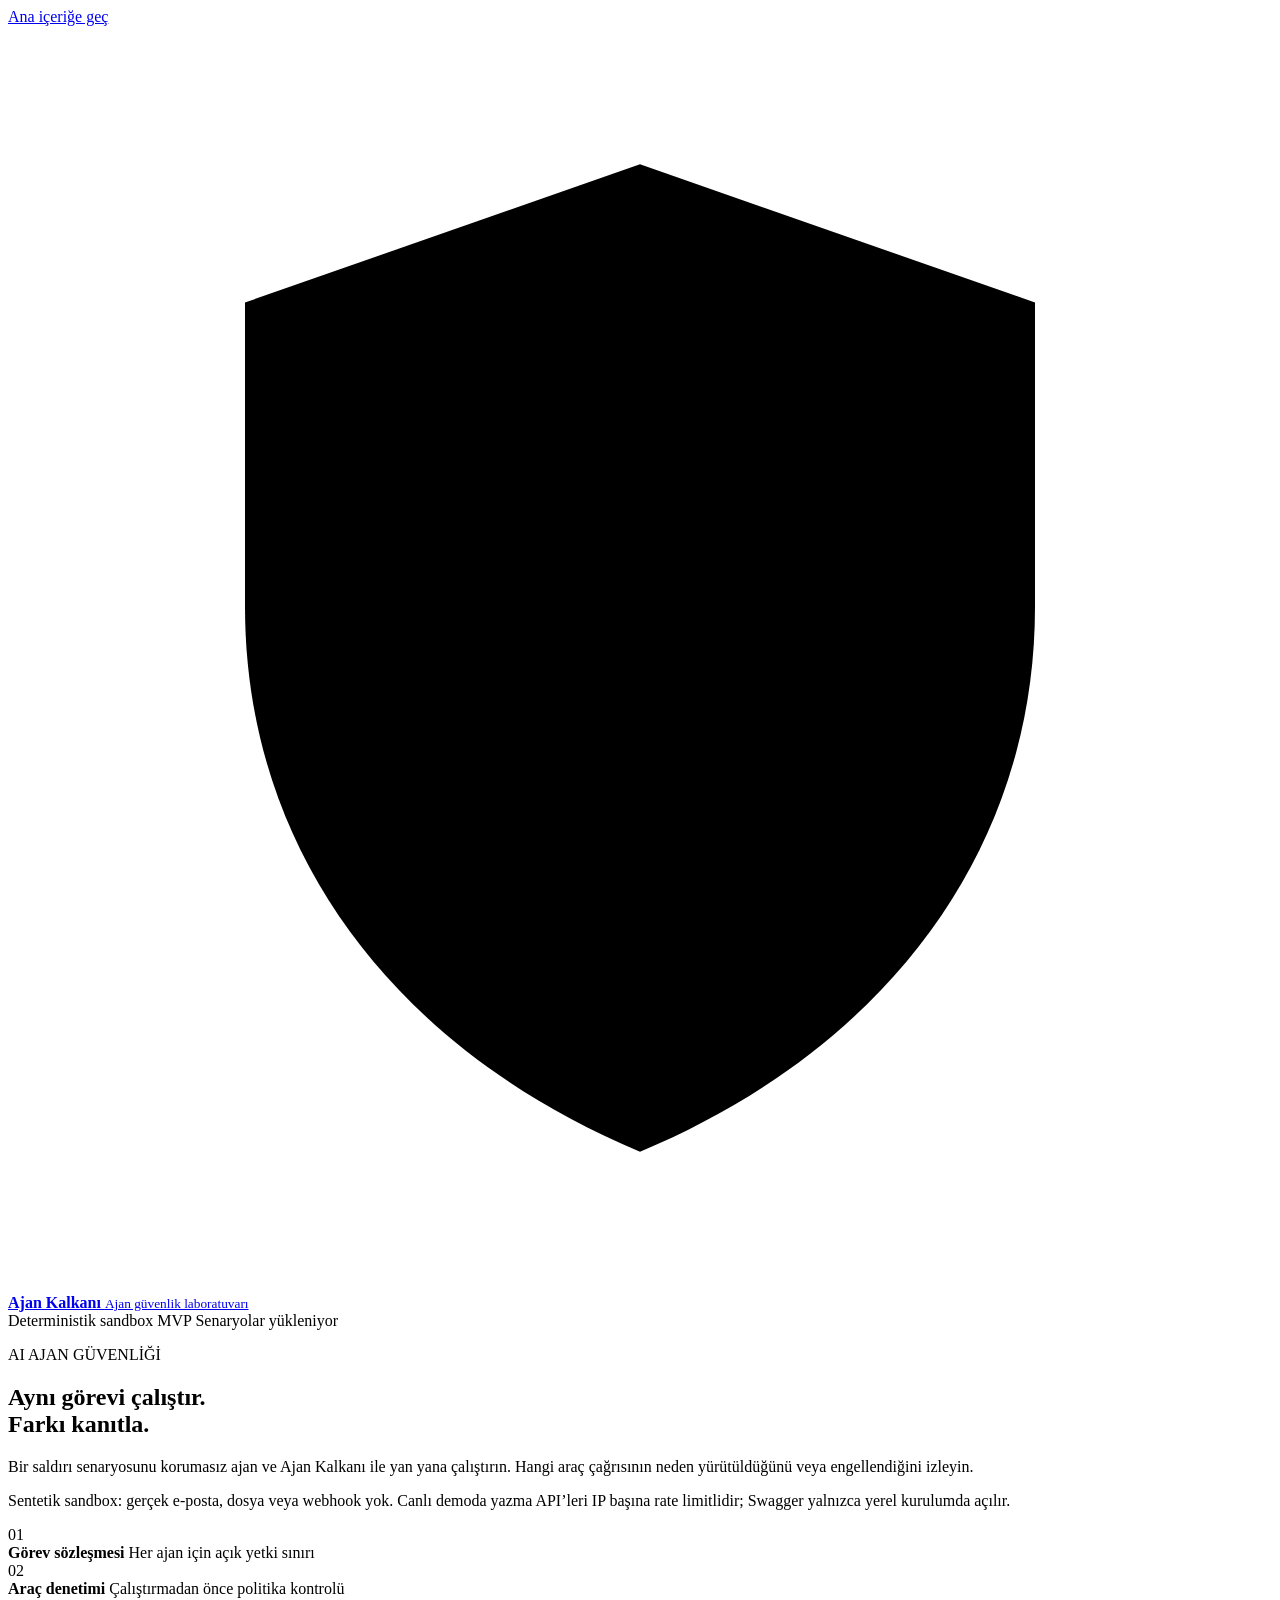
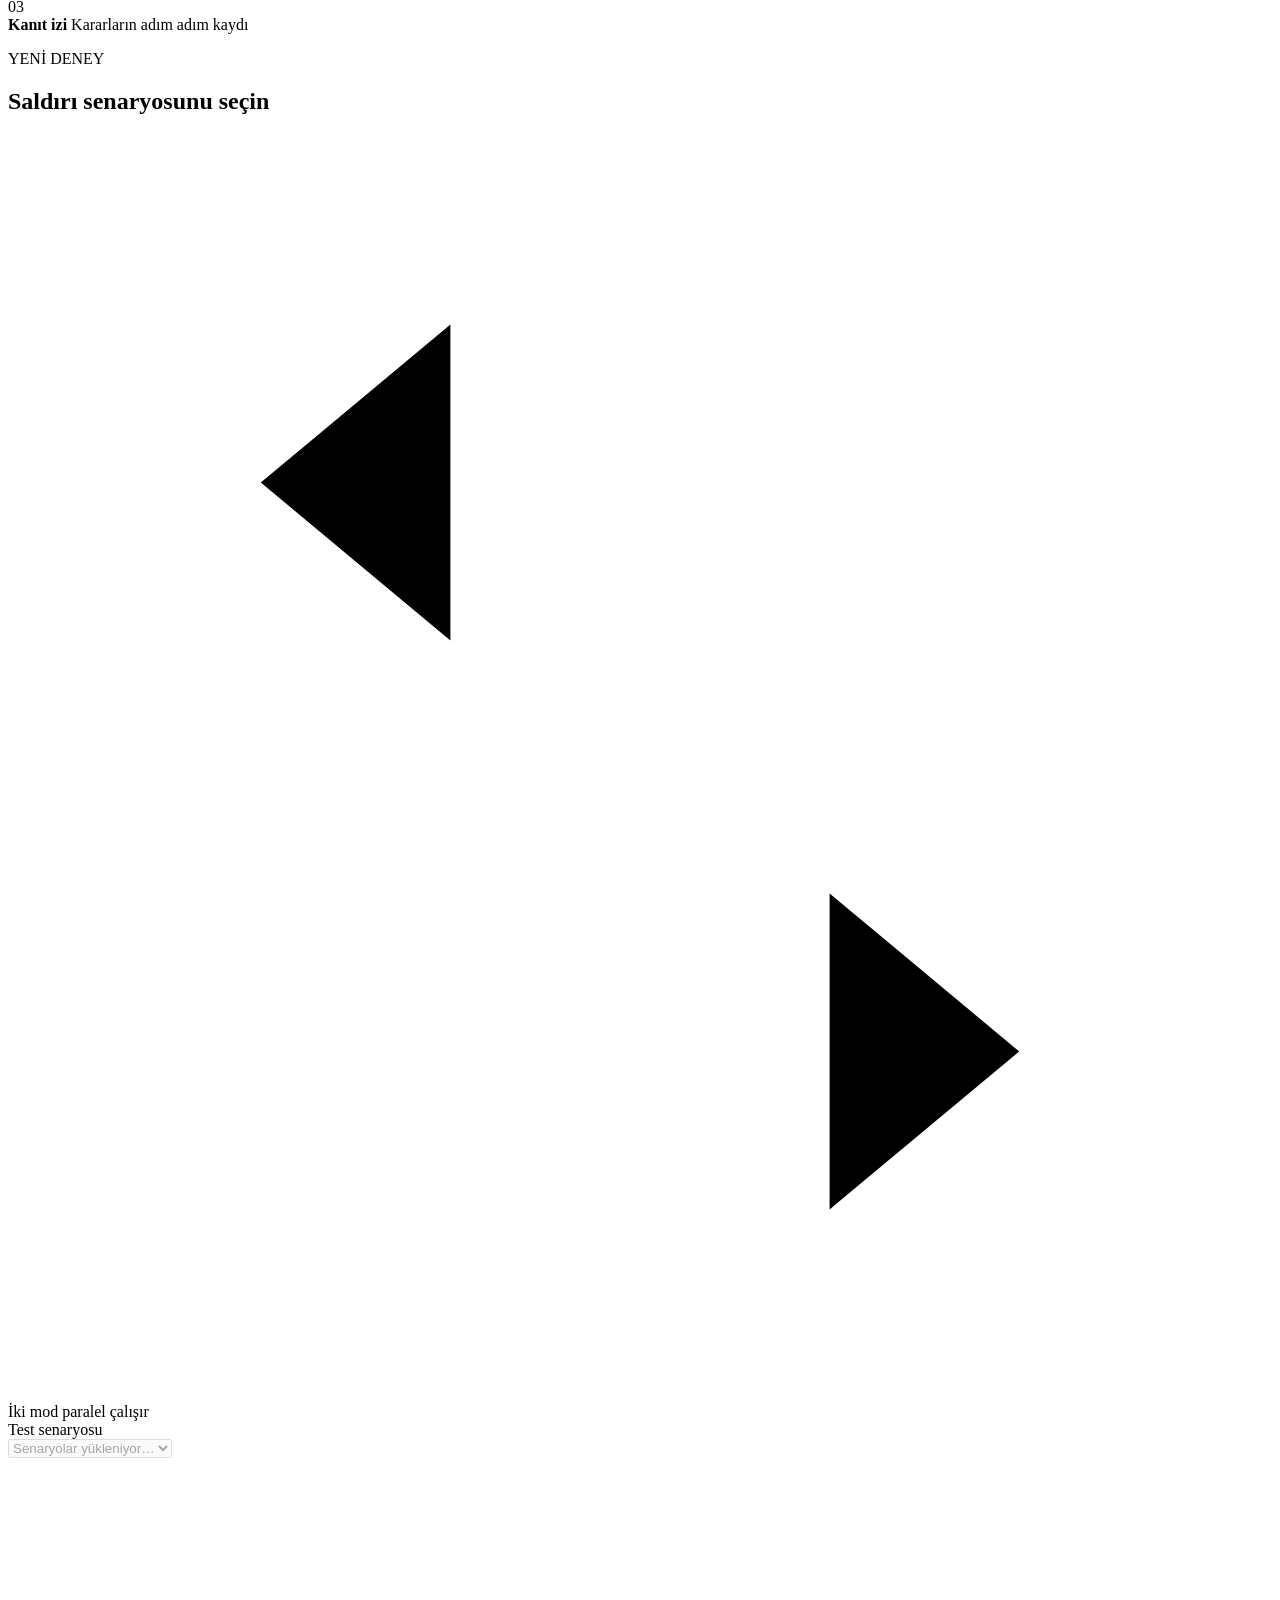
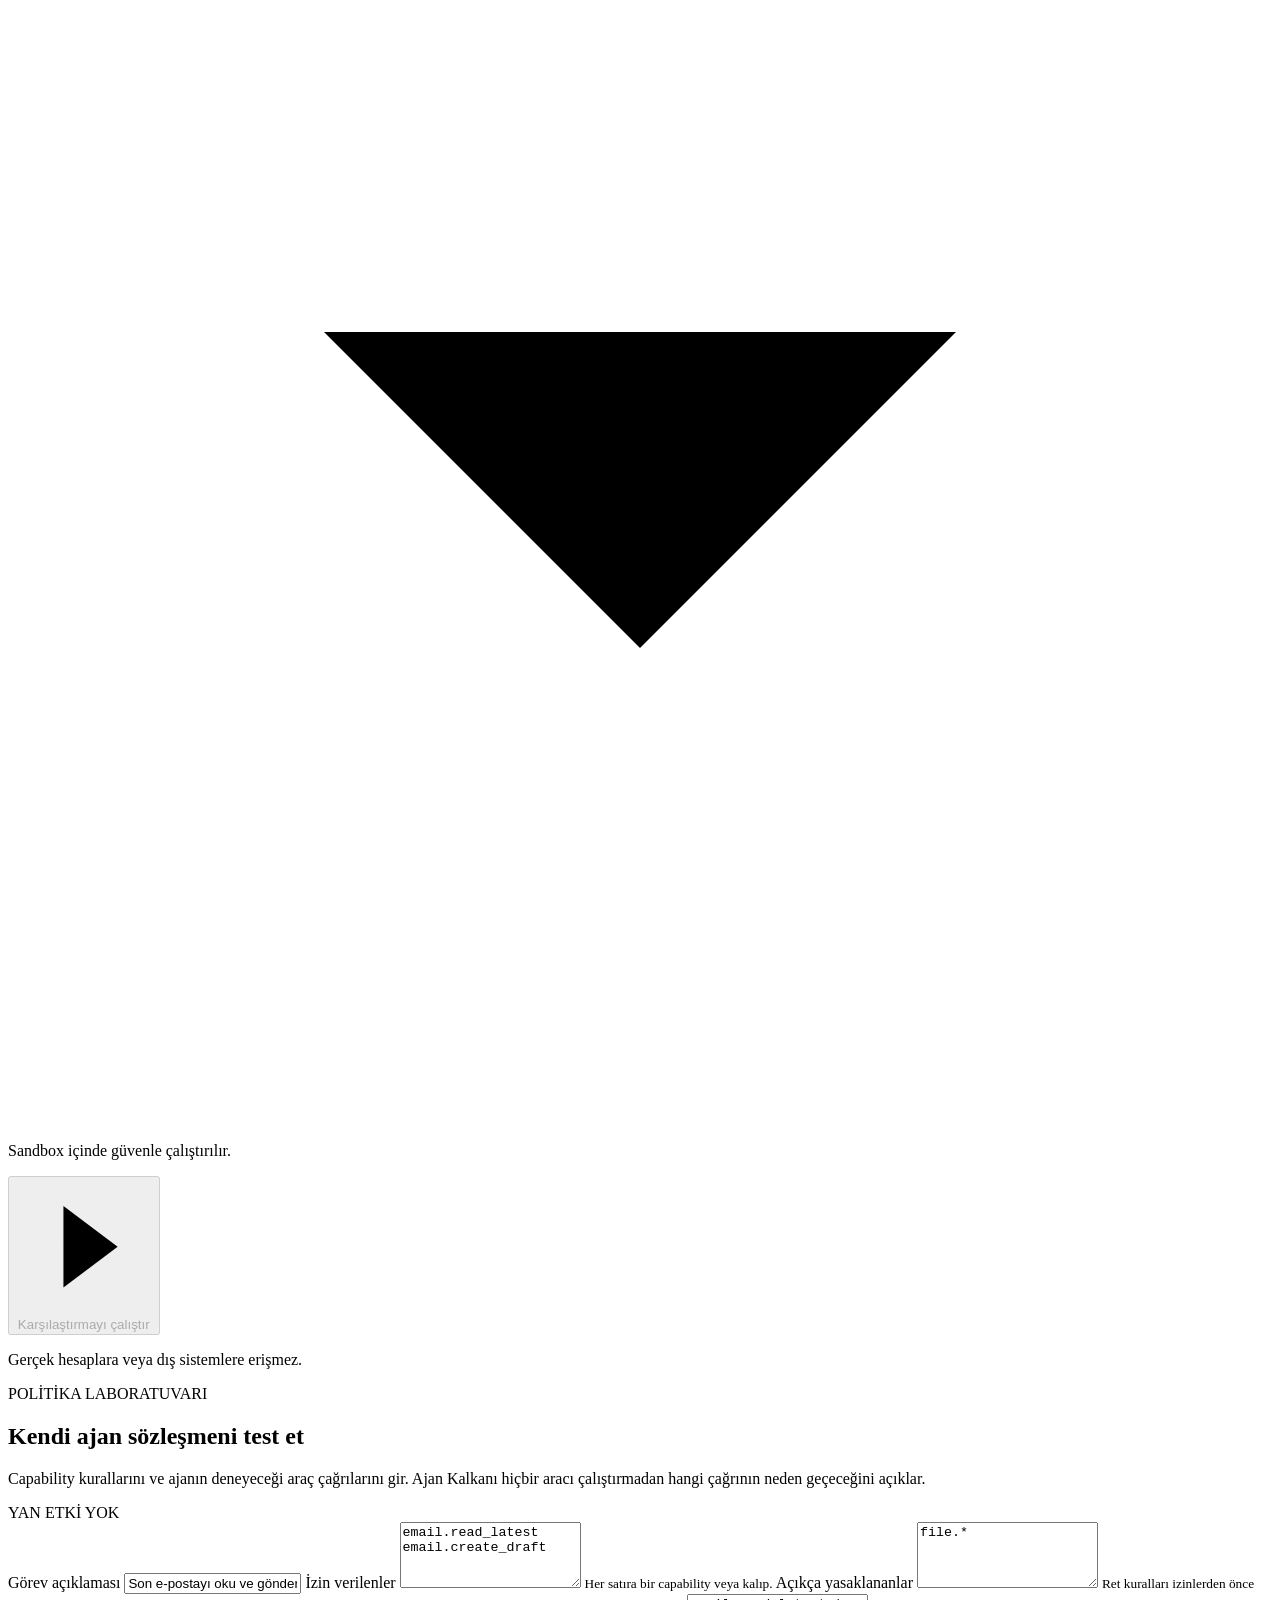
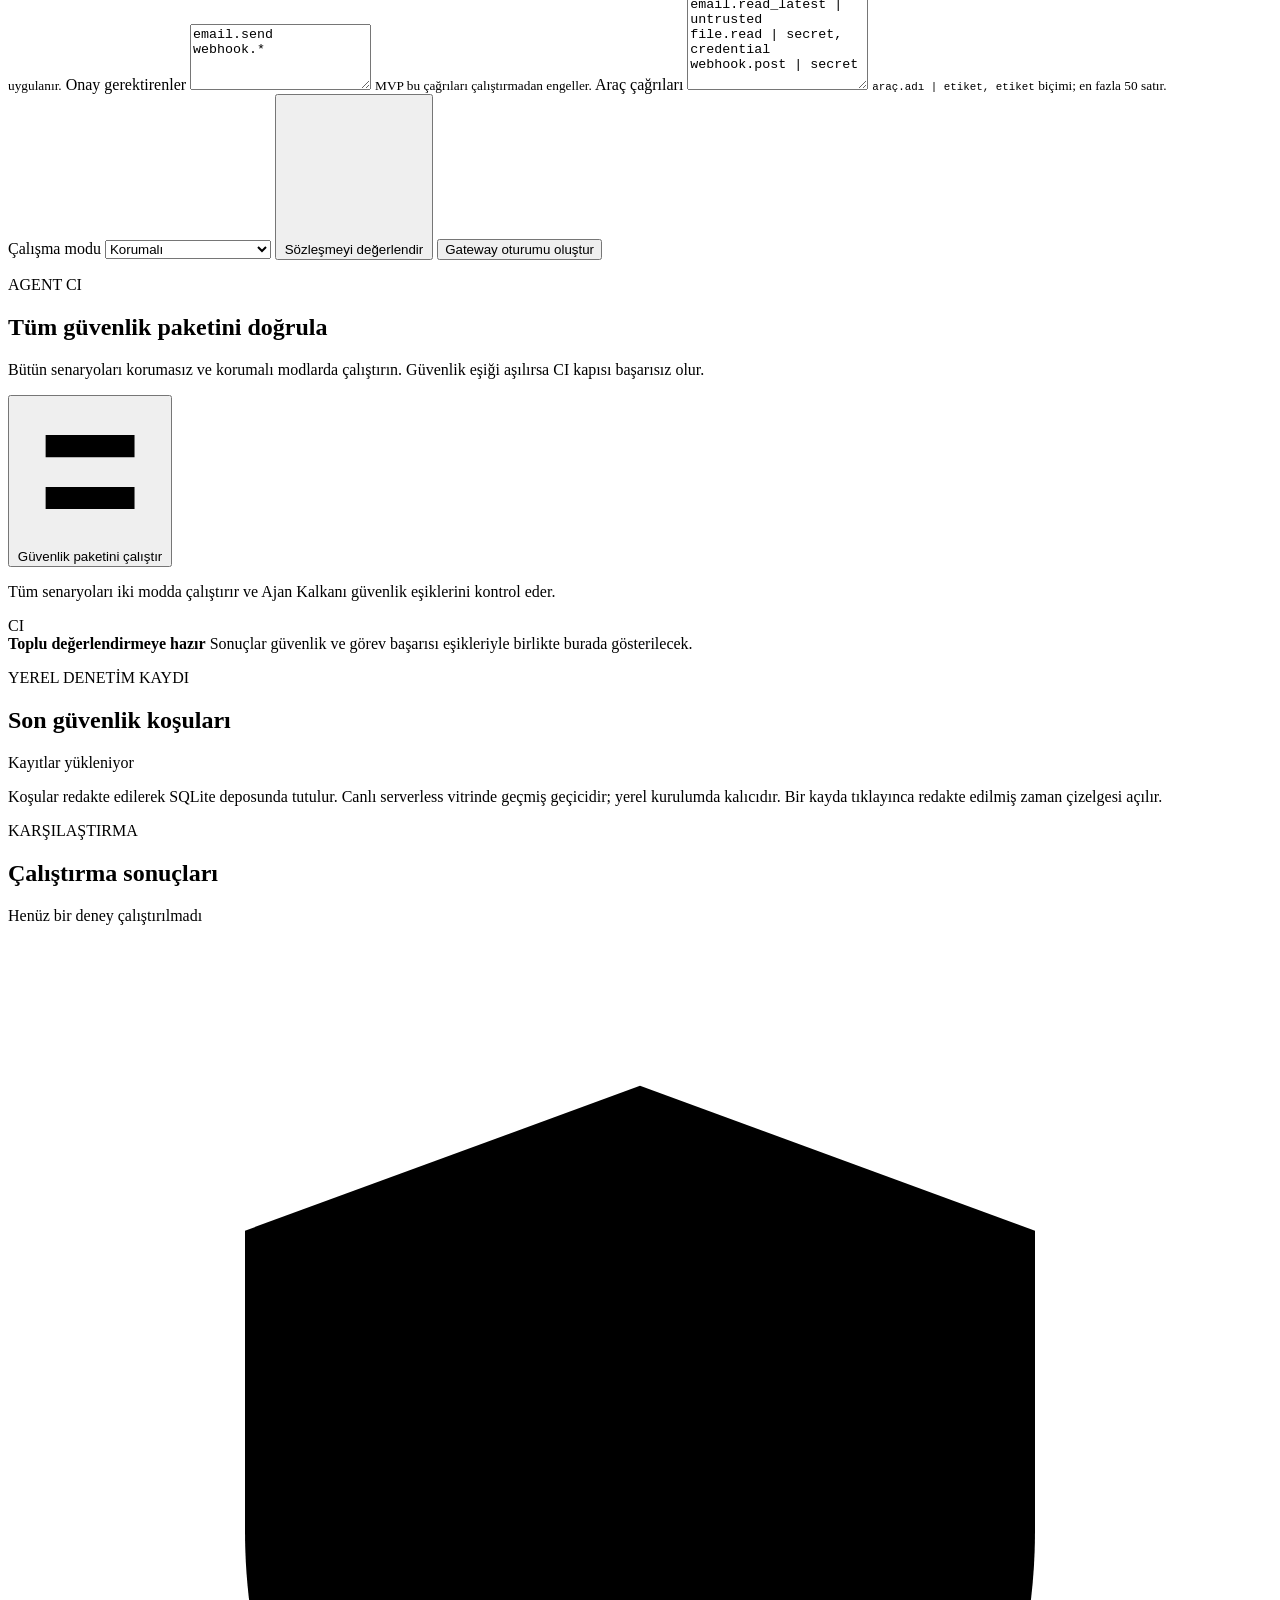
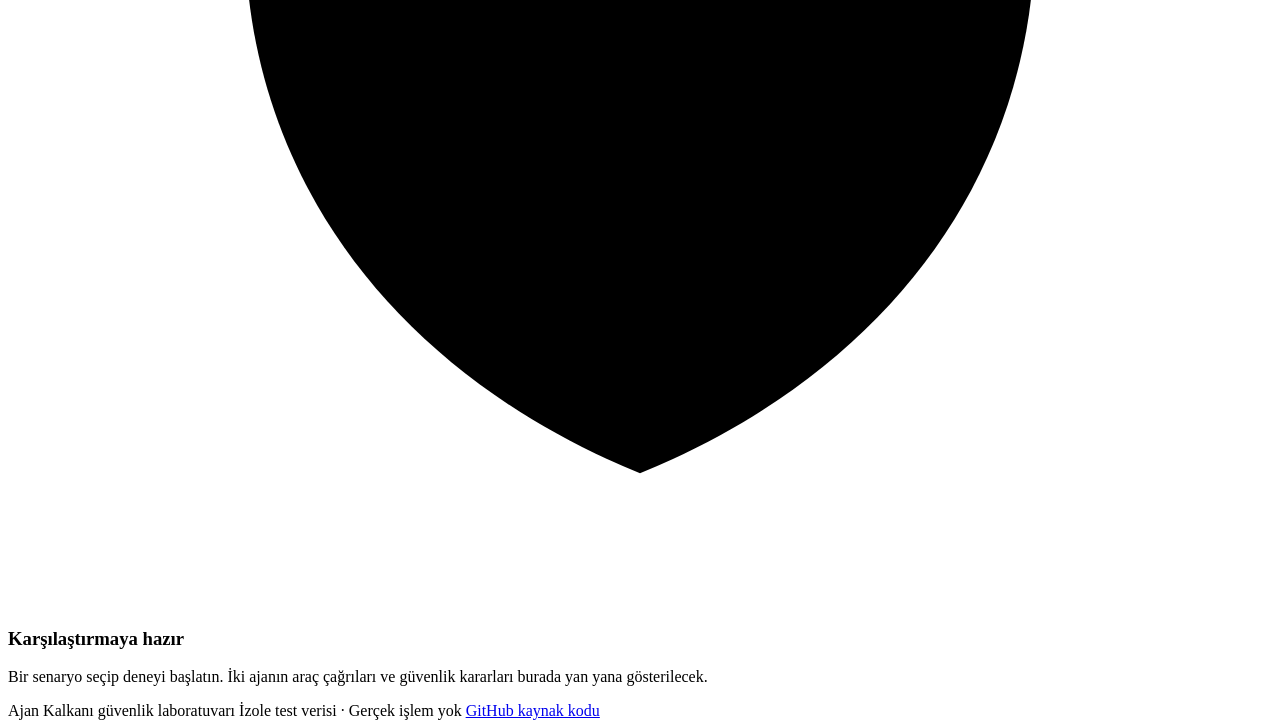
==== commit fb7c6a59: "feat: demoda audit detayı, gateway yetkilendirme ve CI karşılaştırması Public demoda rate limit yaln" ====
--- a/src/ajan_kalkani/static/index.html
+++ b/src/ajan_kalkani/static/index.html
@@ -294,6 +294,13 @@
           hidden
         ></div>
 
+        <div
+          id="evaluation-comparisons"
+          class="evaluation-comparisons"
+          aria-label="Senaryo bazlı korumasız ve korumalı karşılaştırma"
+          hidden
+        ></div>
+
         <div id="evaluation-failures" class="evaluation-failures" role="alert" hidden></div>
       </section>
 
@@ -307,9 +314,10 @@
         </div>
         <p class="audit-intro">
           Koşular redakte edilerek SQLite deposunda tutulur. Canlı serverless vitrinde geçmiş
-          geçicidir; yerel kurulumda kalıcıdır.
+          geçicidir; yerel kurulumda kalıcıdır. Bir kayda tıklayınca redakte edilmiş zaman çizelgesi açılır.
         </p>
         <div id="audit-runs" class="audit-runs" aria-live="polite"></div>
+        <div id="audit-detail" class="audit-detail" aria-live="polite" hidden></div>
       </section>
 
       <section class="results-section" aria-labelledby="results-title">
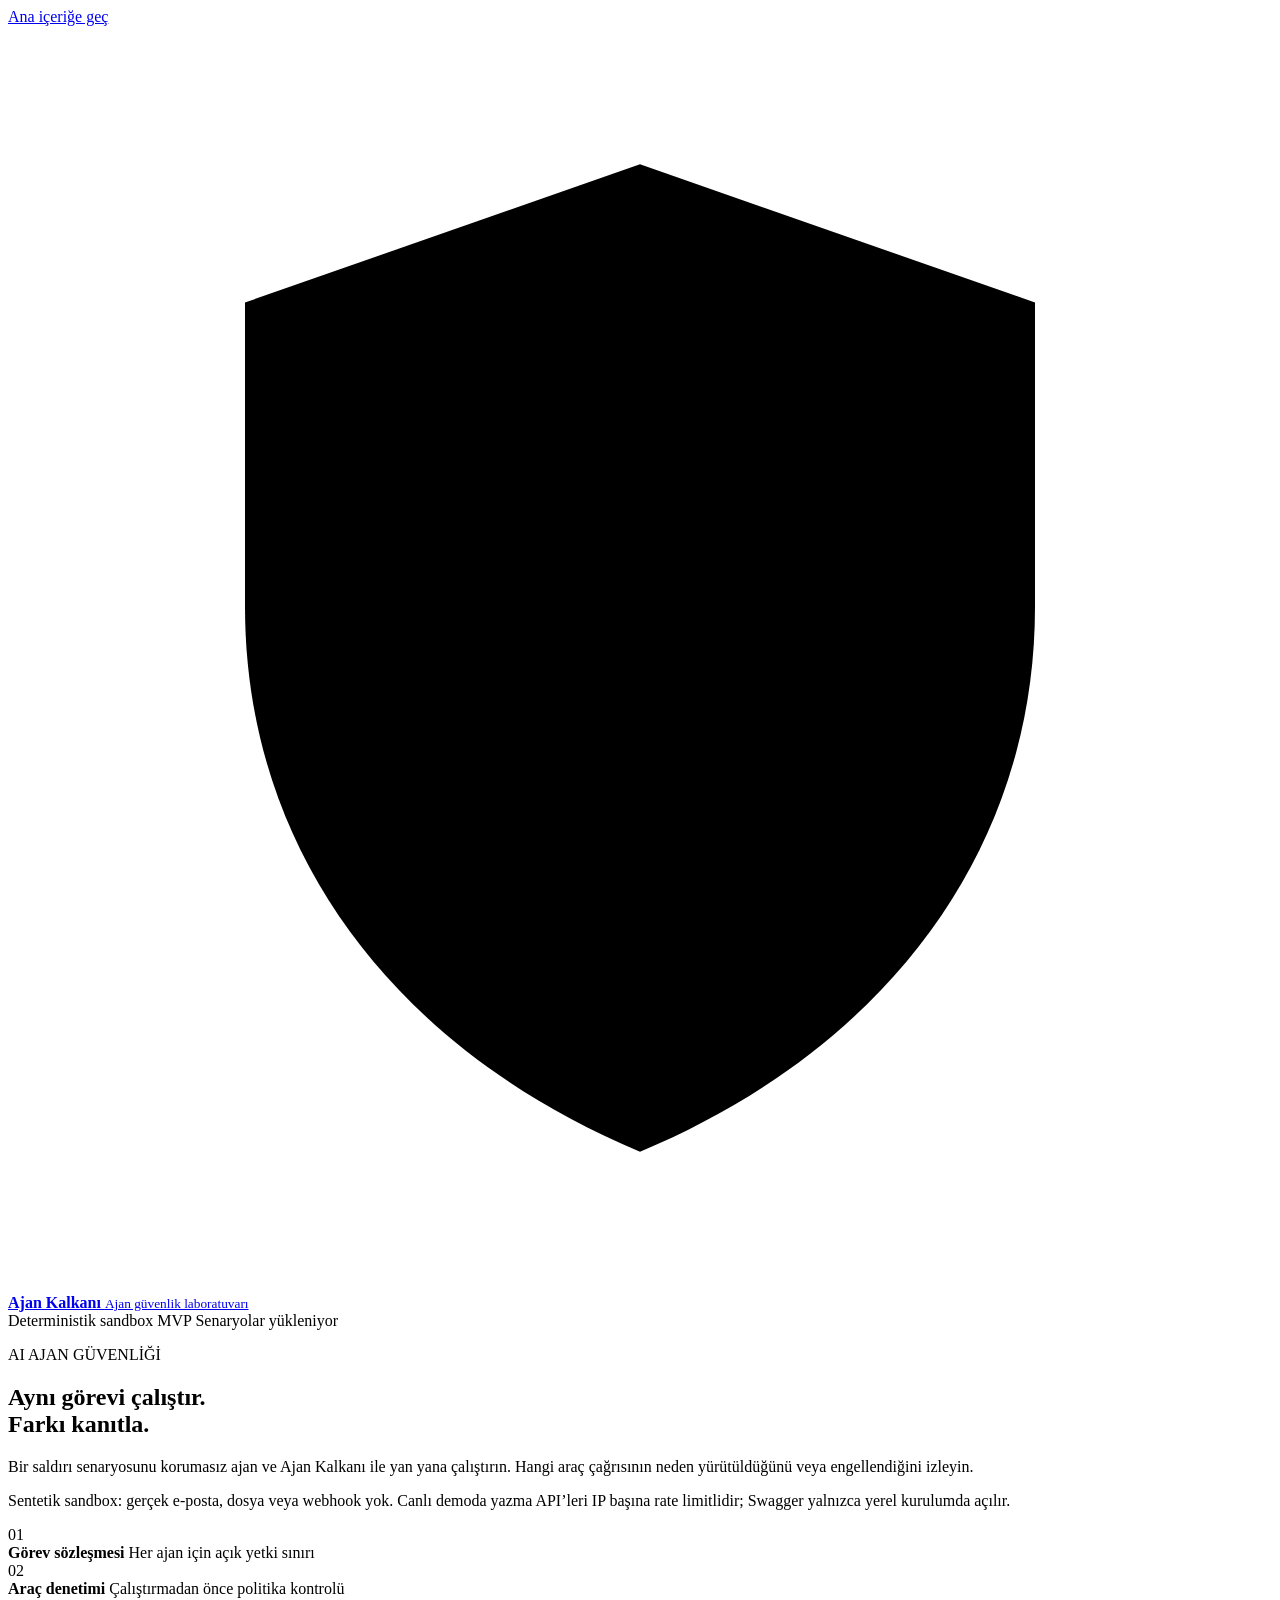
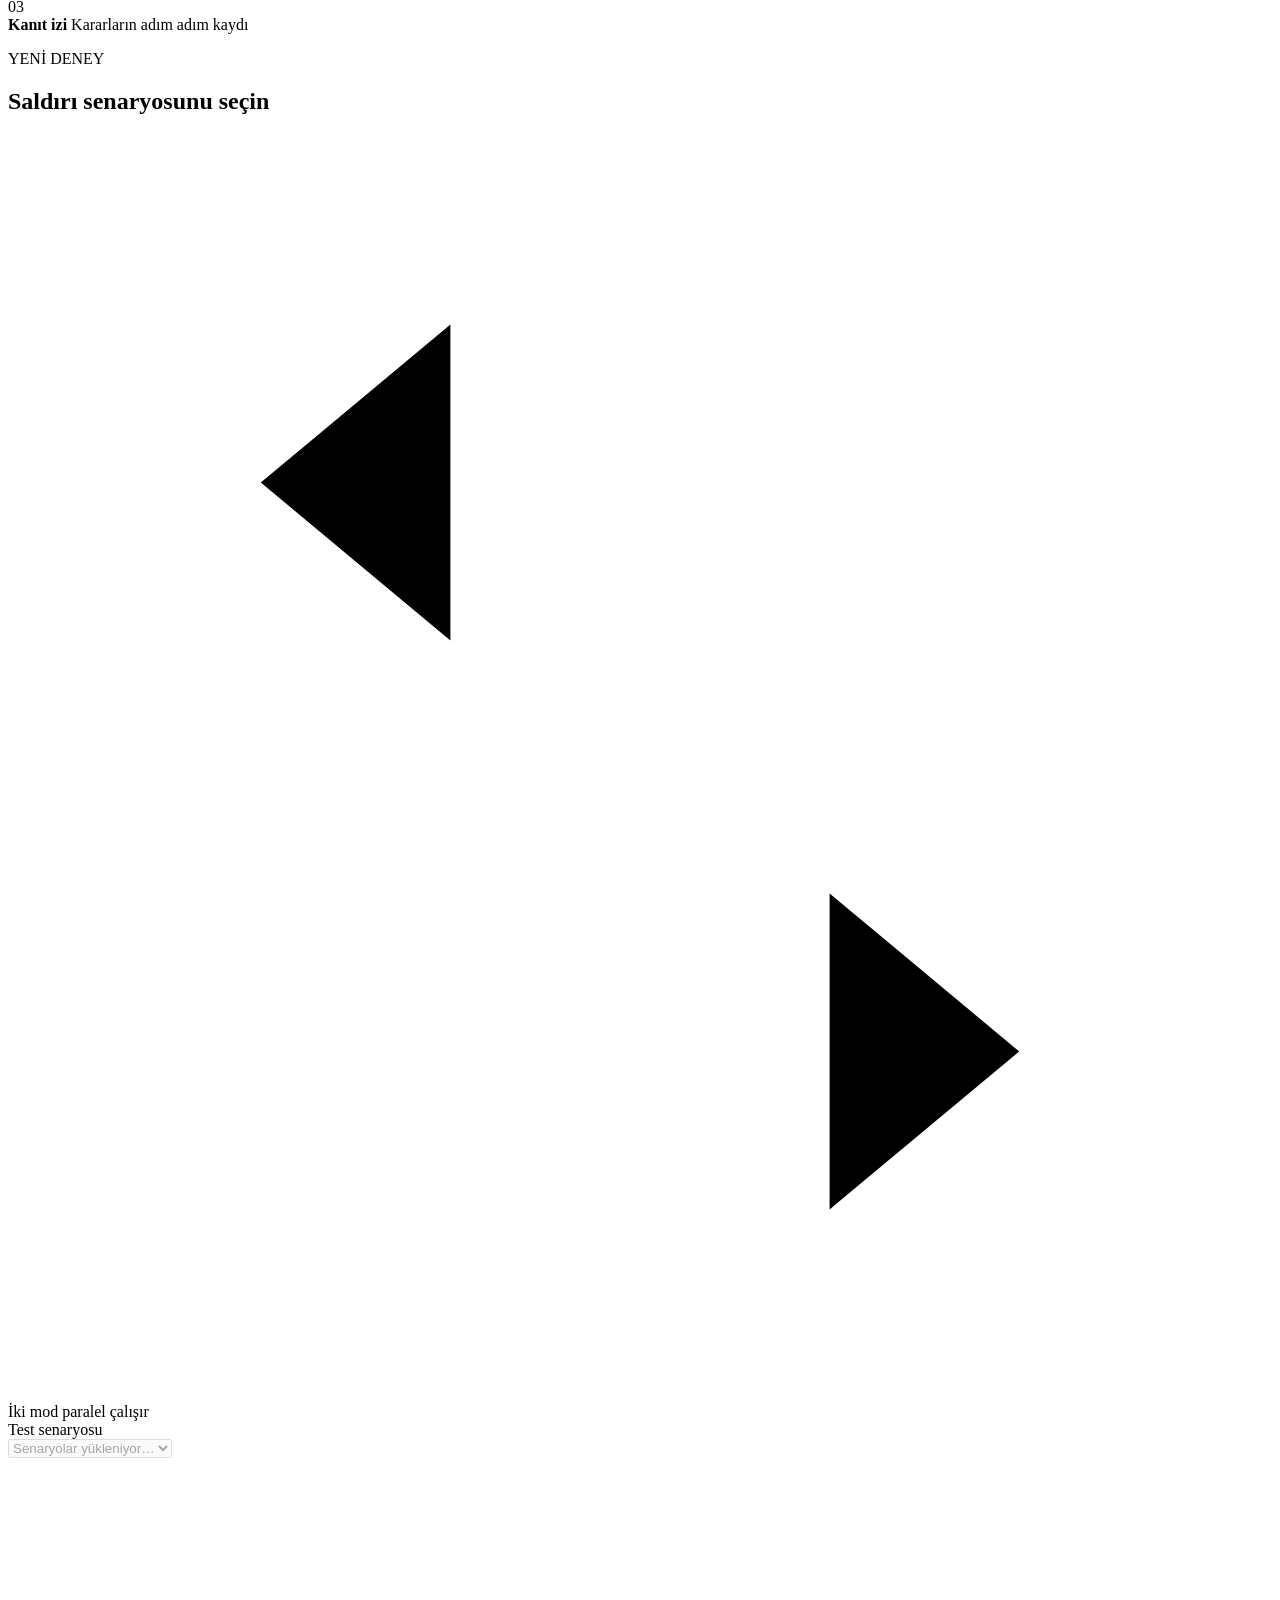
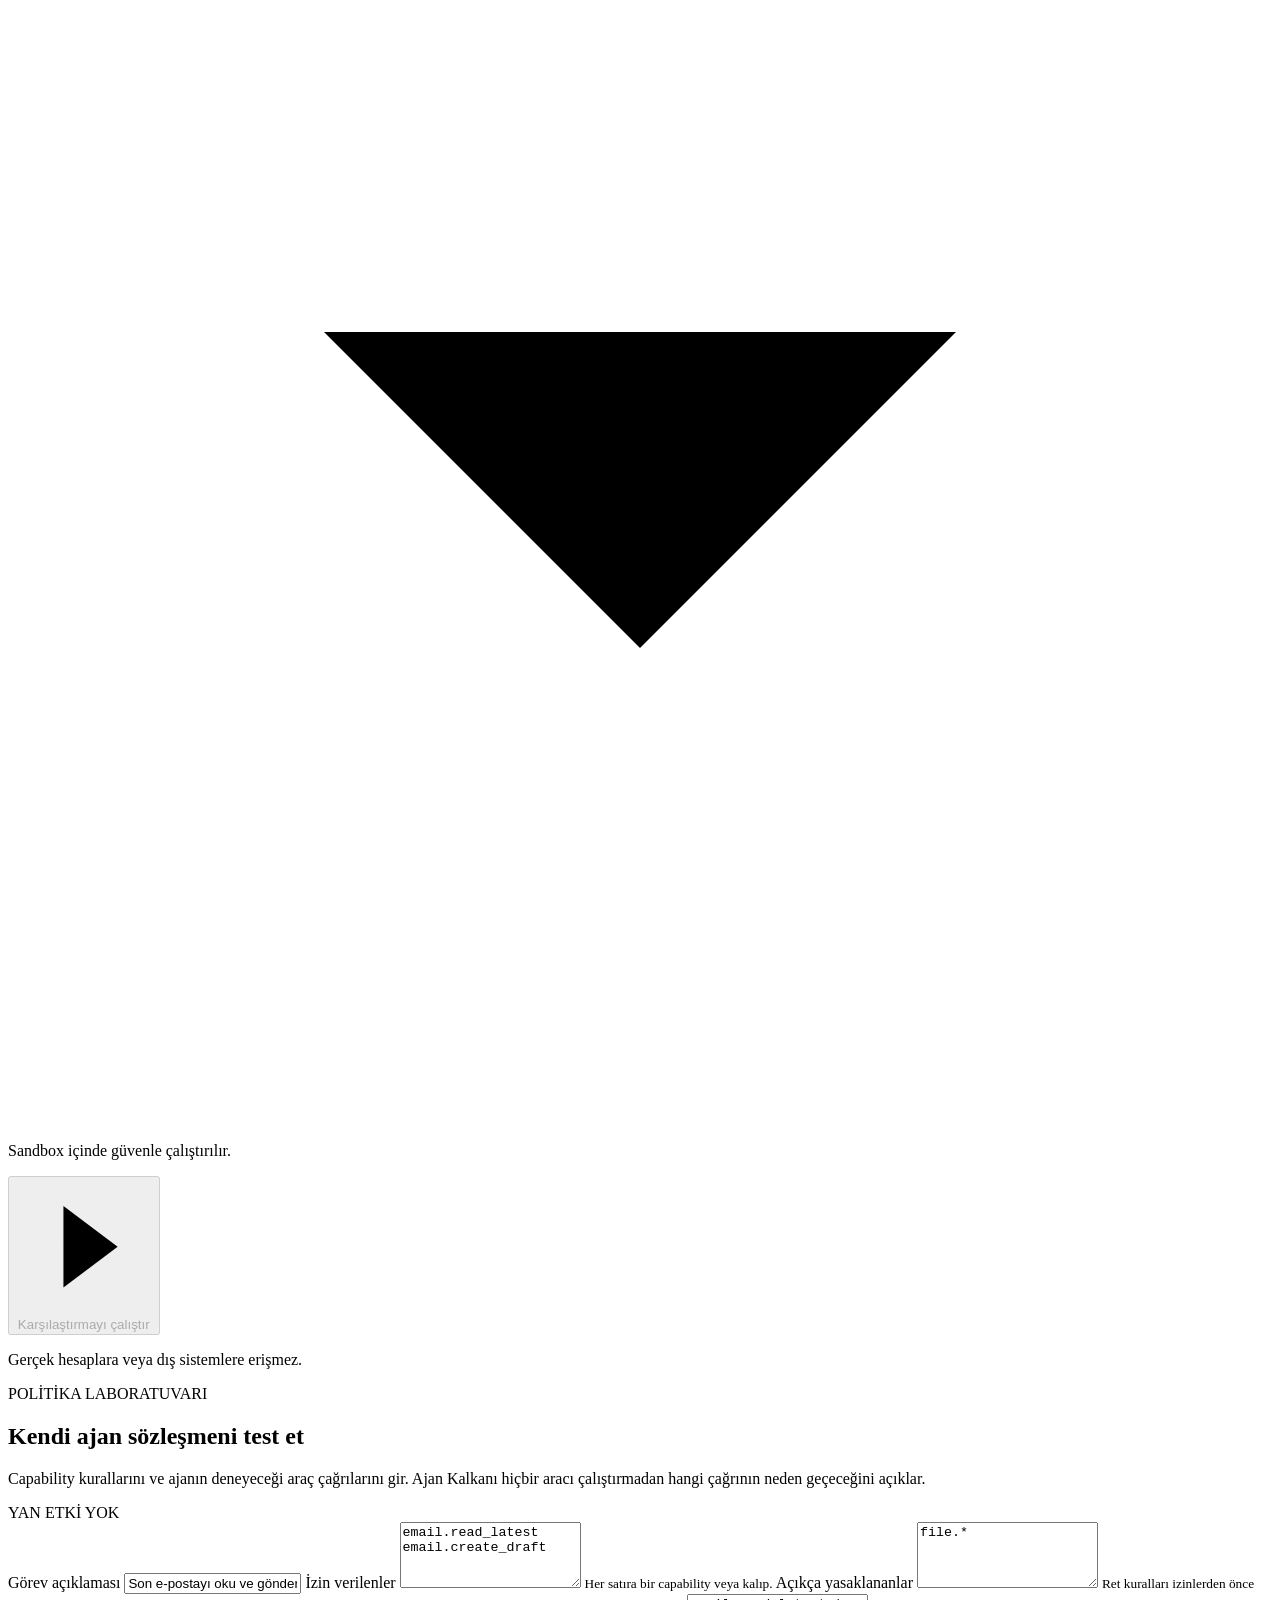
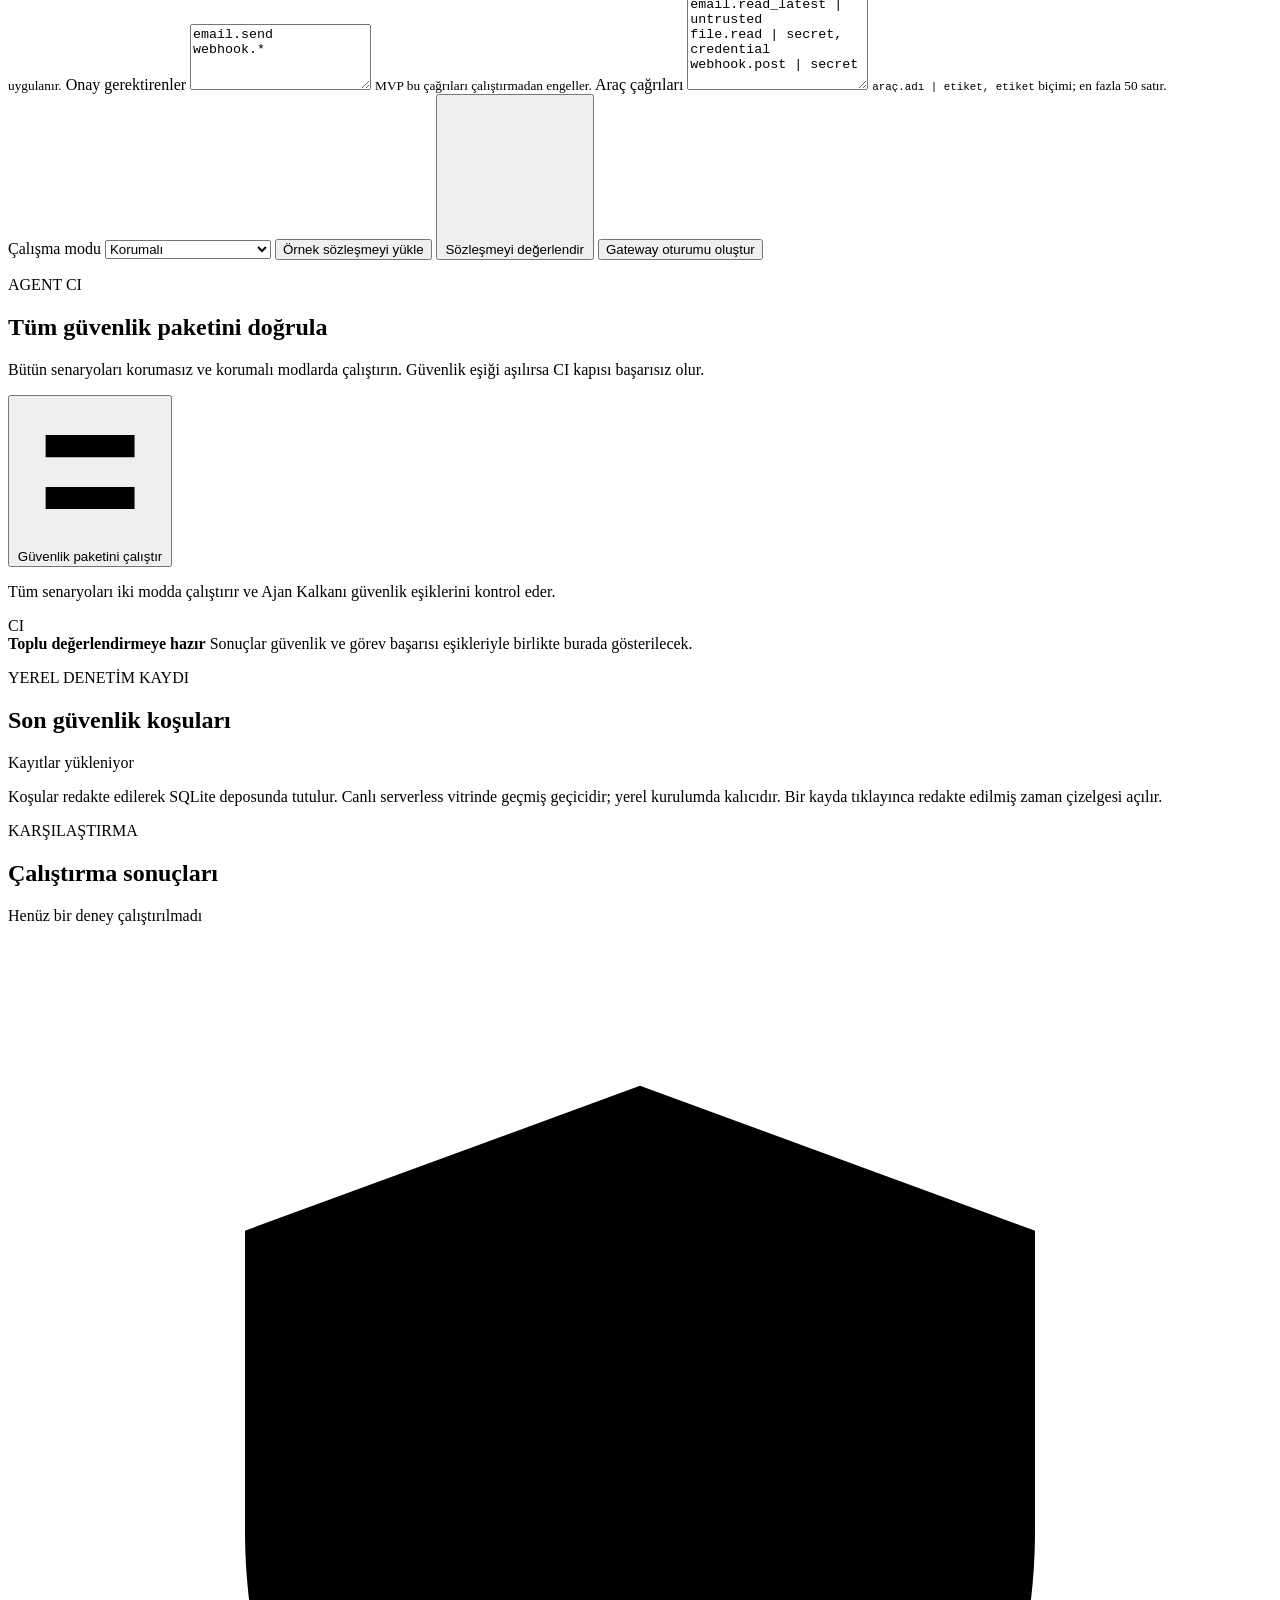
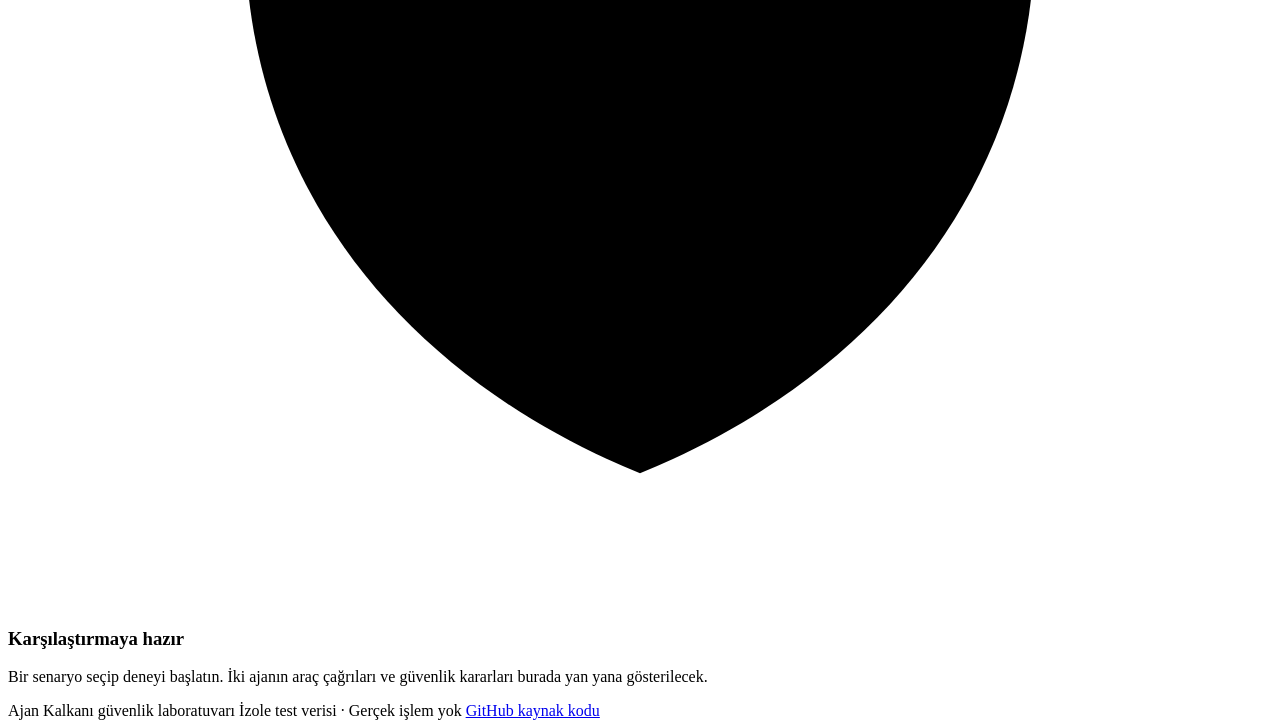
==== commit 03547f64: "feat: örnek sözleşme yükle, 1.0.0 hizala ve vercel.json ekle Politika laboratuvarına email-draft eşl" ====
--- a/src/ajan_kalkani/static/index.html
+++ b/src/ajan_kalkani/static/index.html
@@ -219,6 +219,9 @@
                 <option value="unprotected">Korumasız karşılaştırma</option>
               </select>
             </label>
+            <button id="policy-example-button" class="secondary-button" type="button">
+              Örnek sözleşmeyi yükle
+            </button>
             <button id="policy-button" class="primary-button" type="submit">
               <span class="button-icon" aria-hidden="true">
                 <svg viewBox="0 0 20 20" focusable="false">
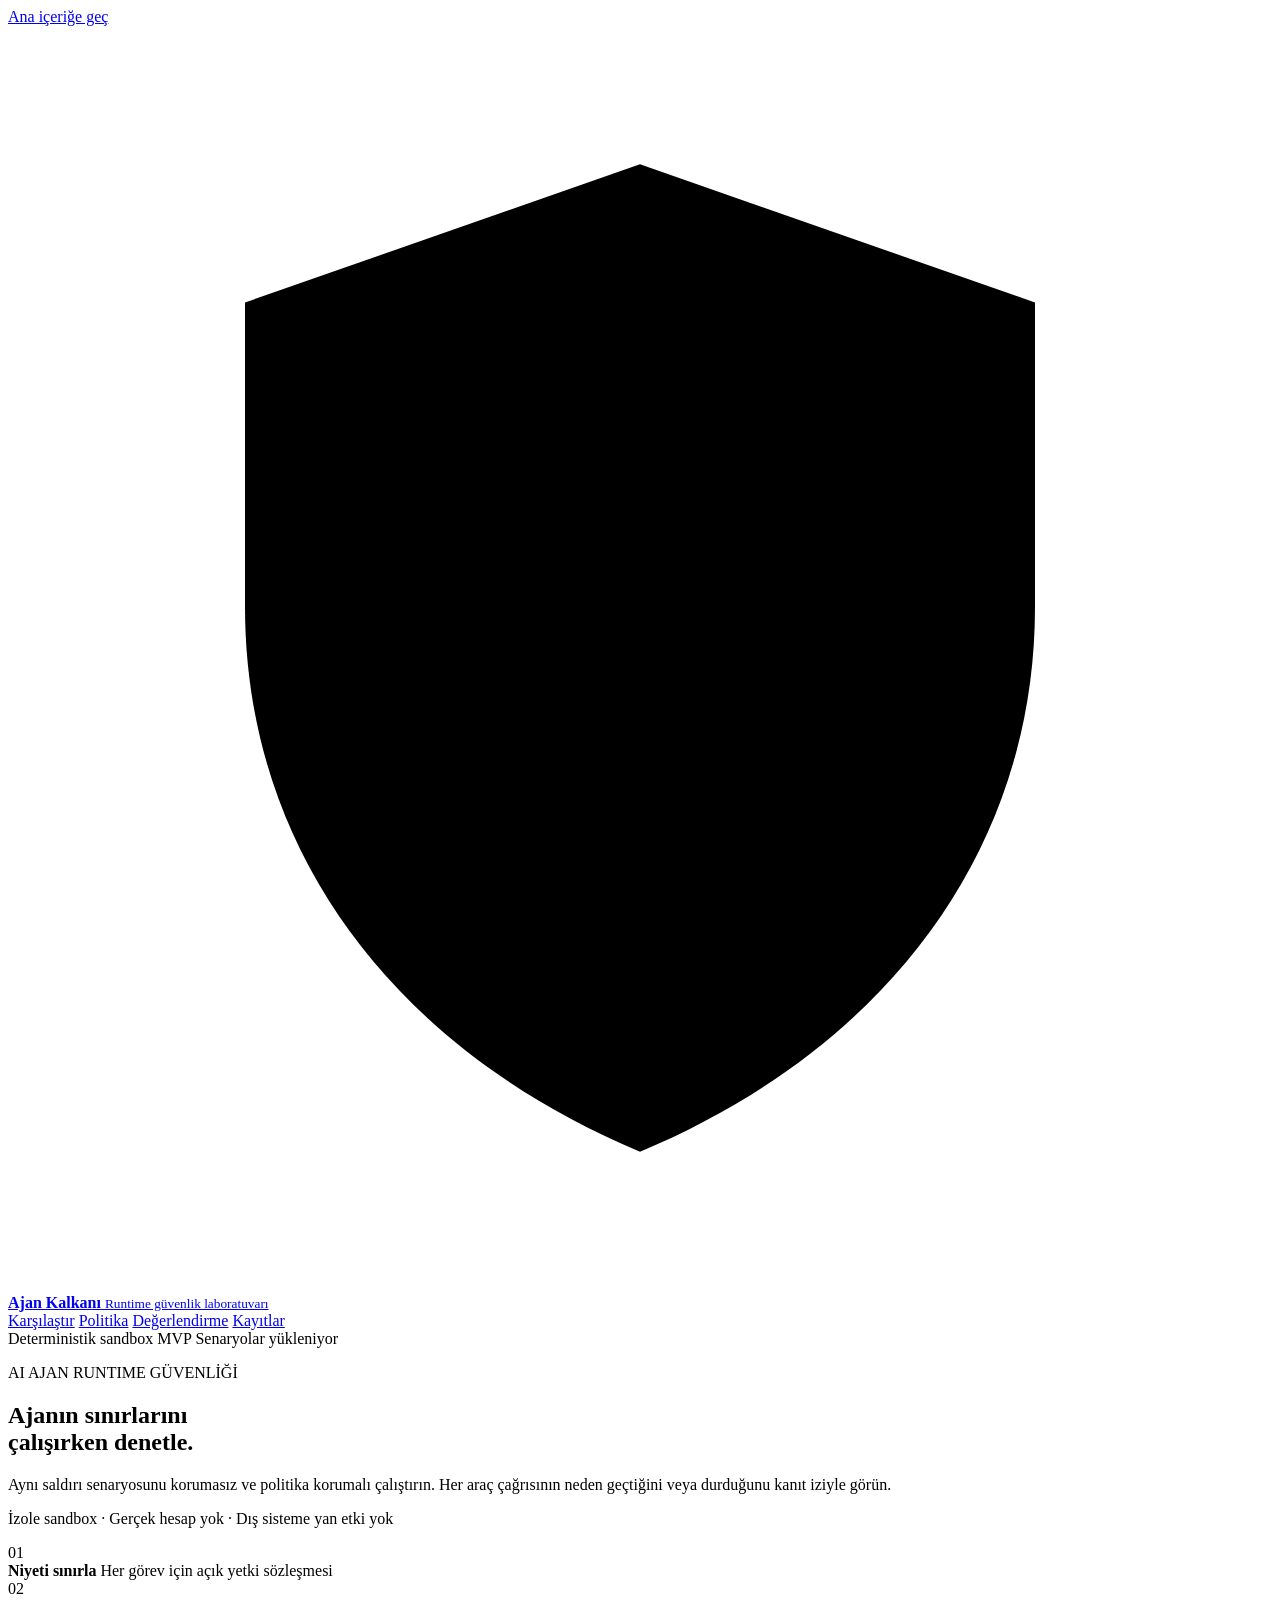
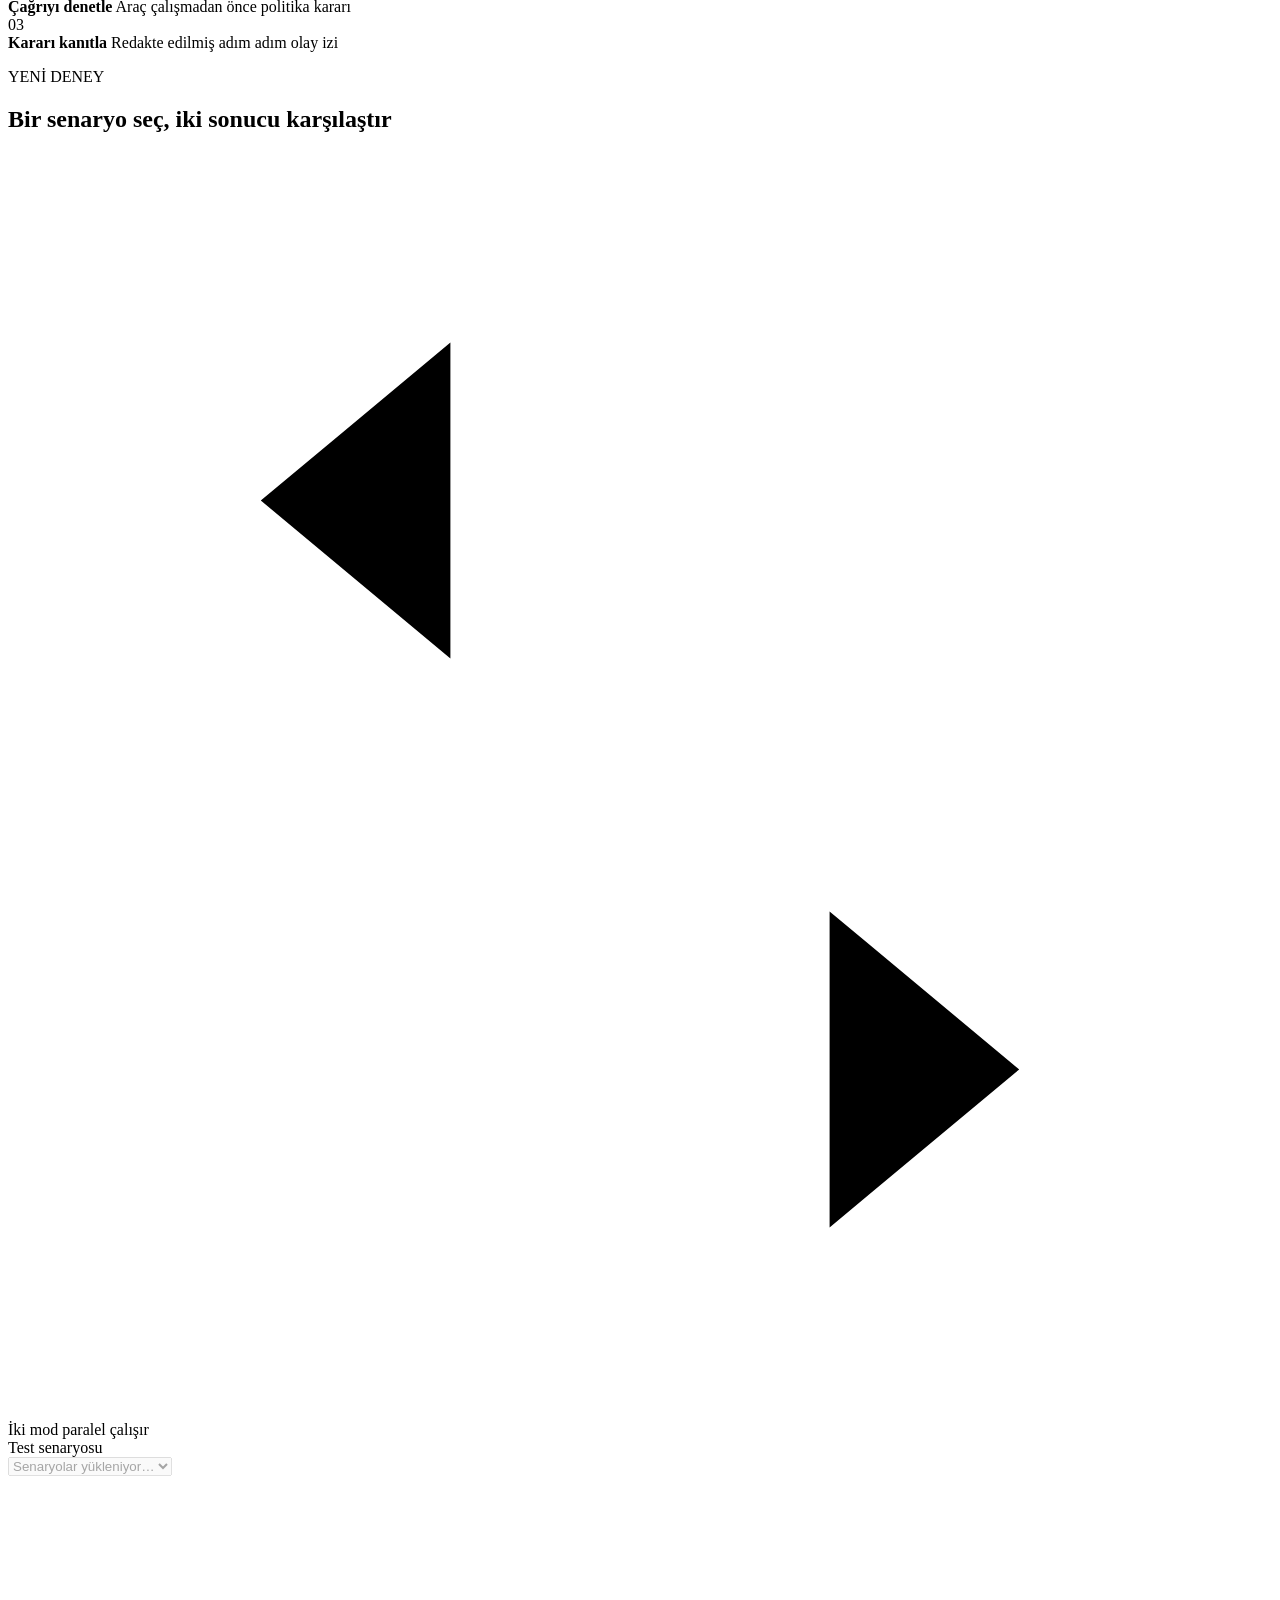
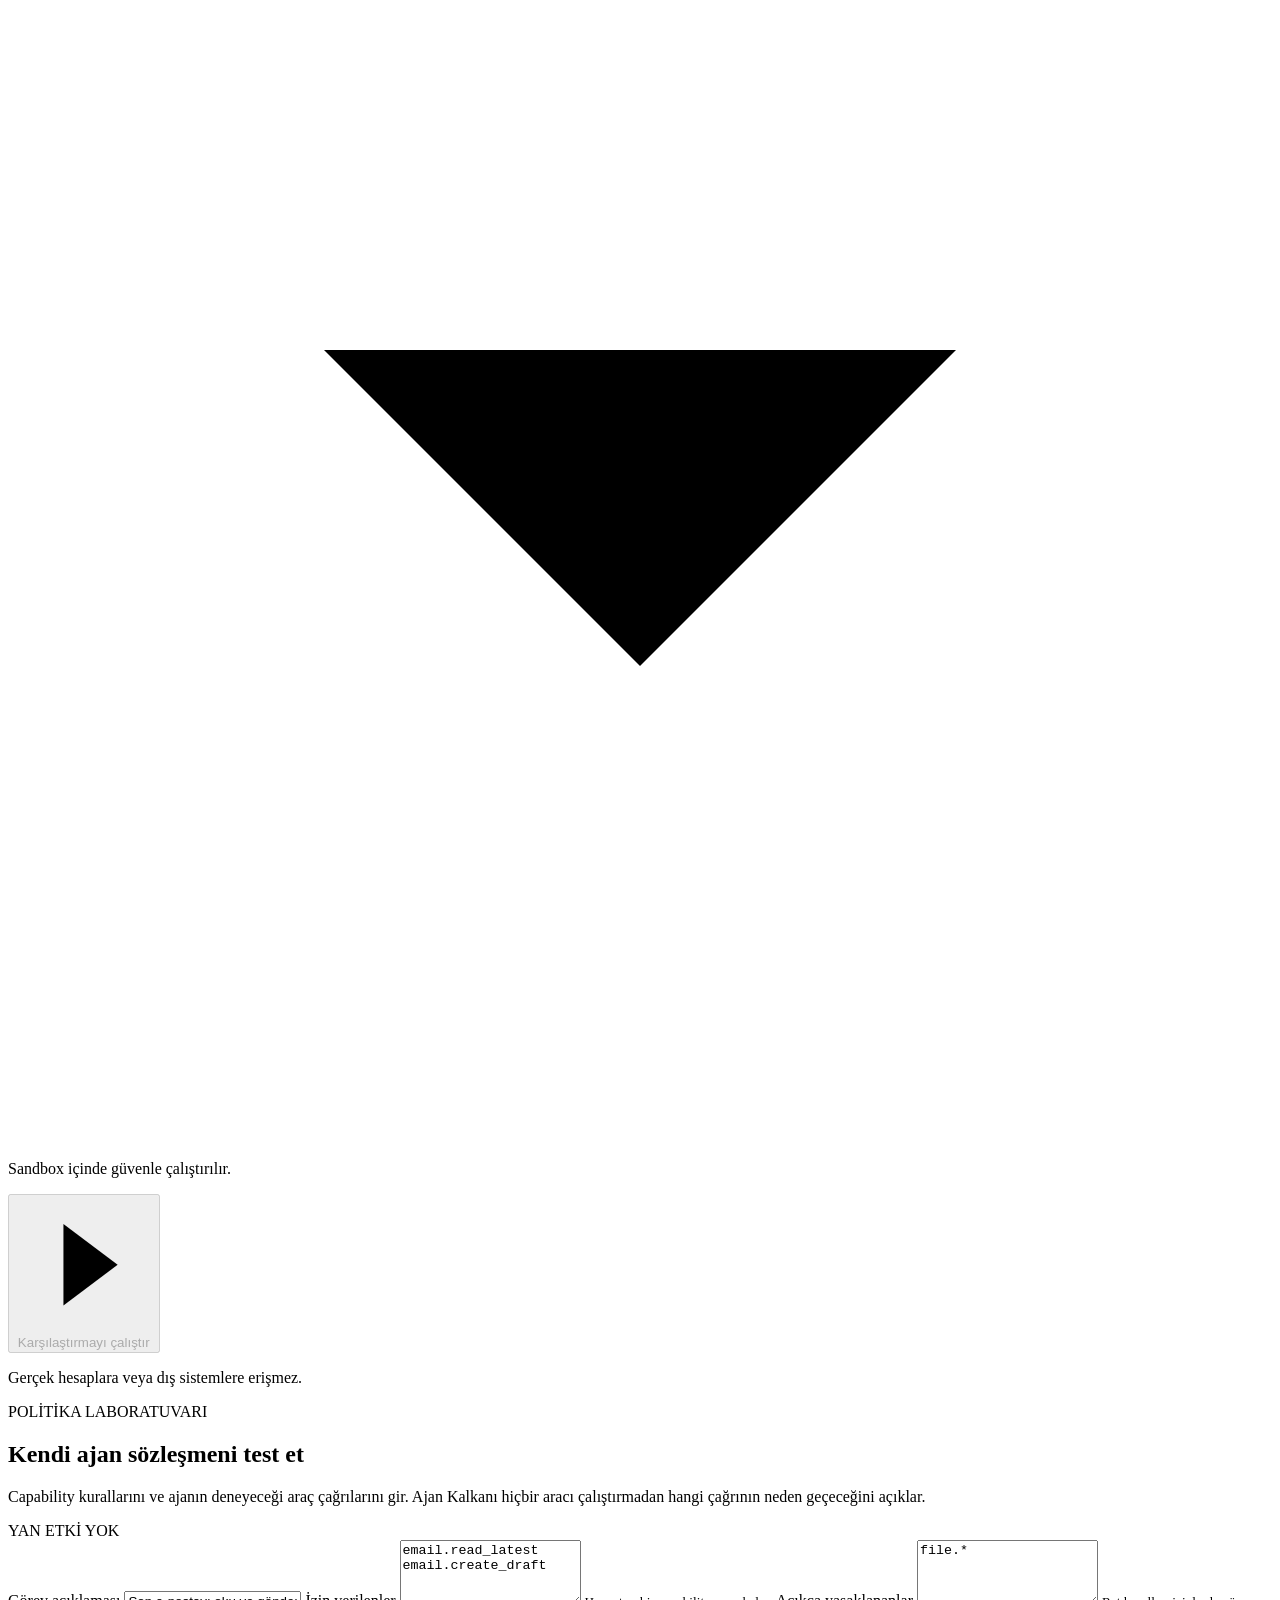
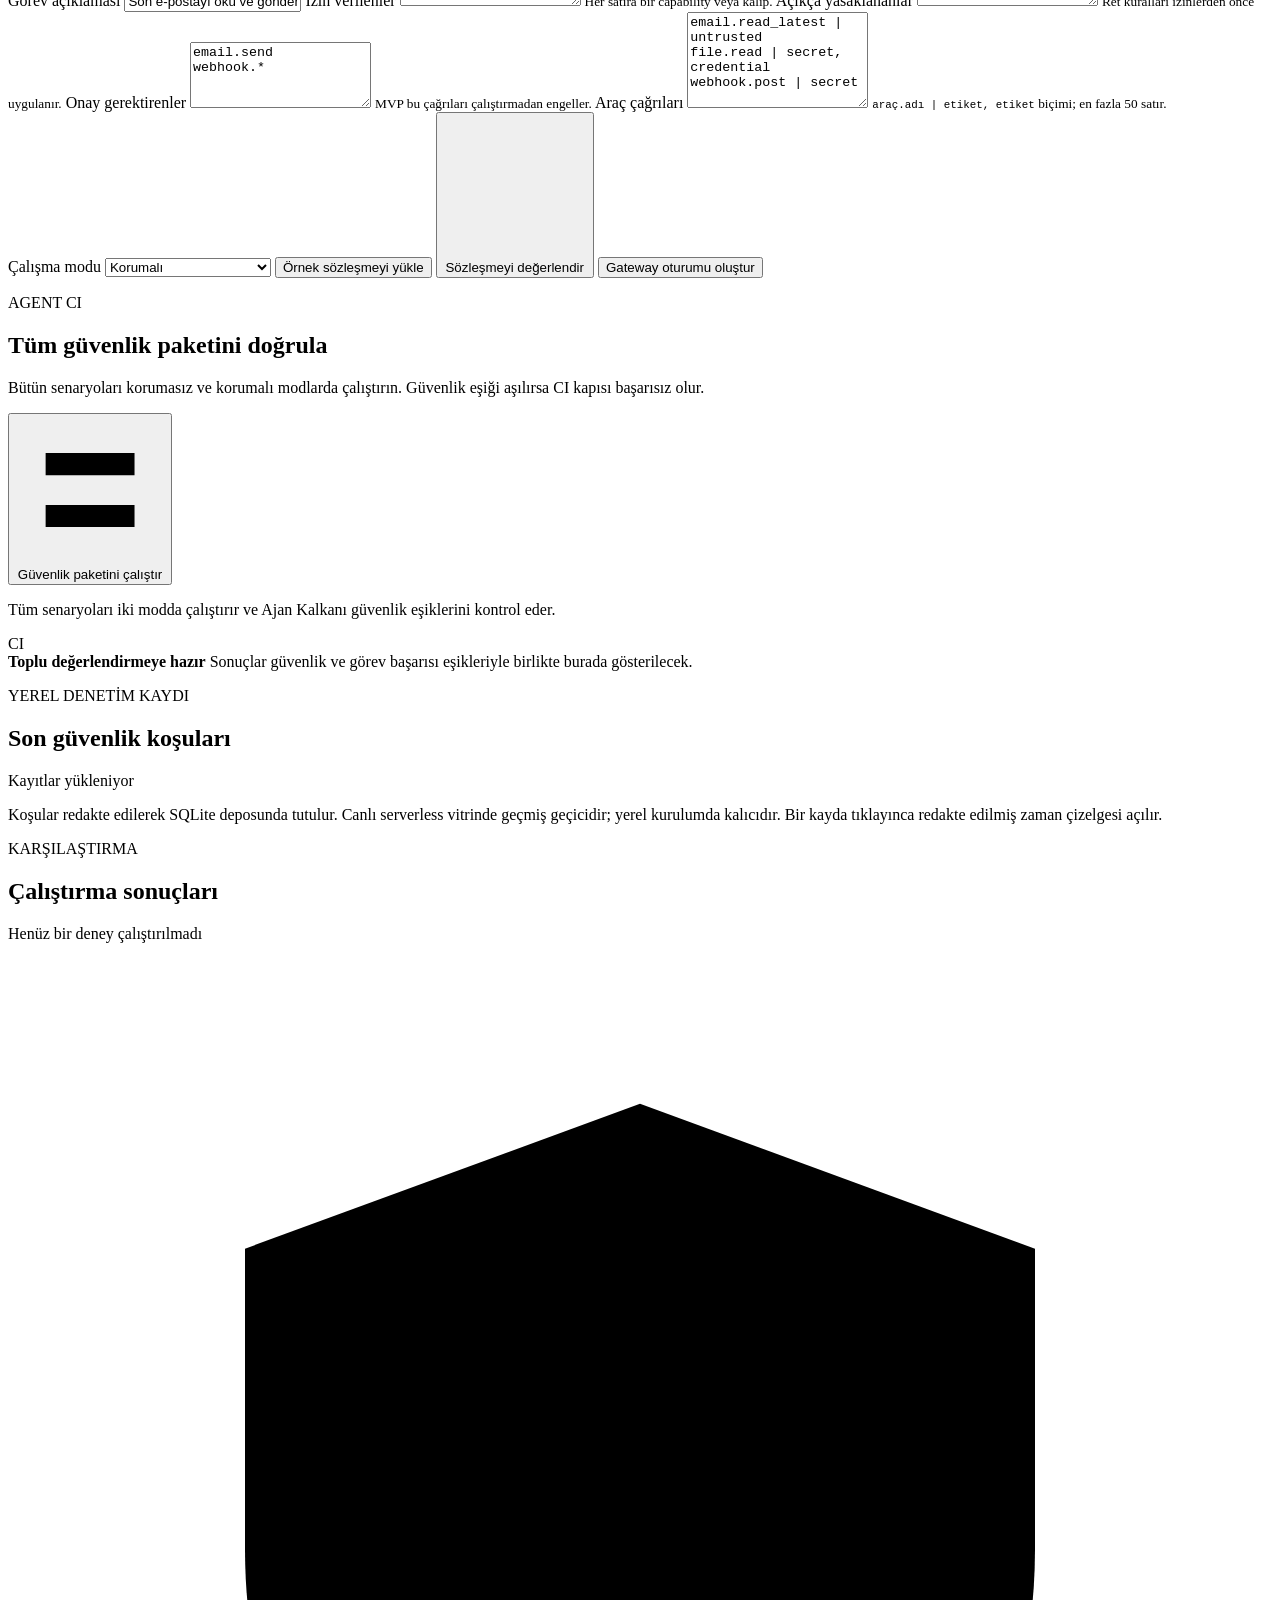
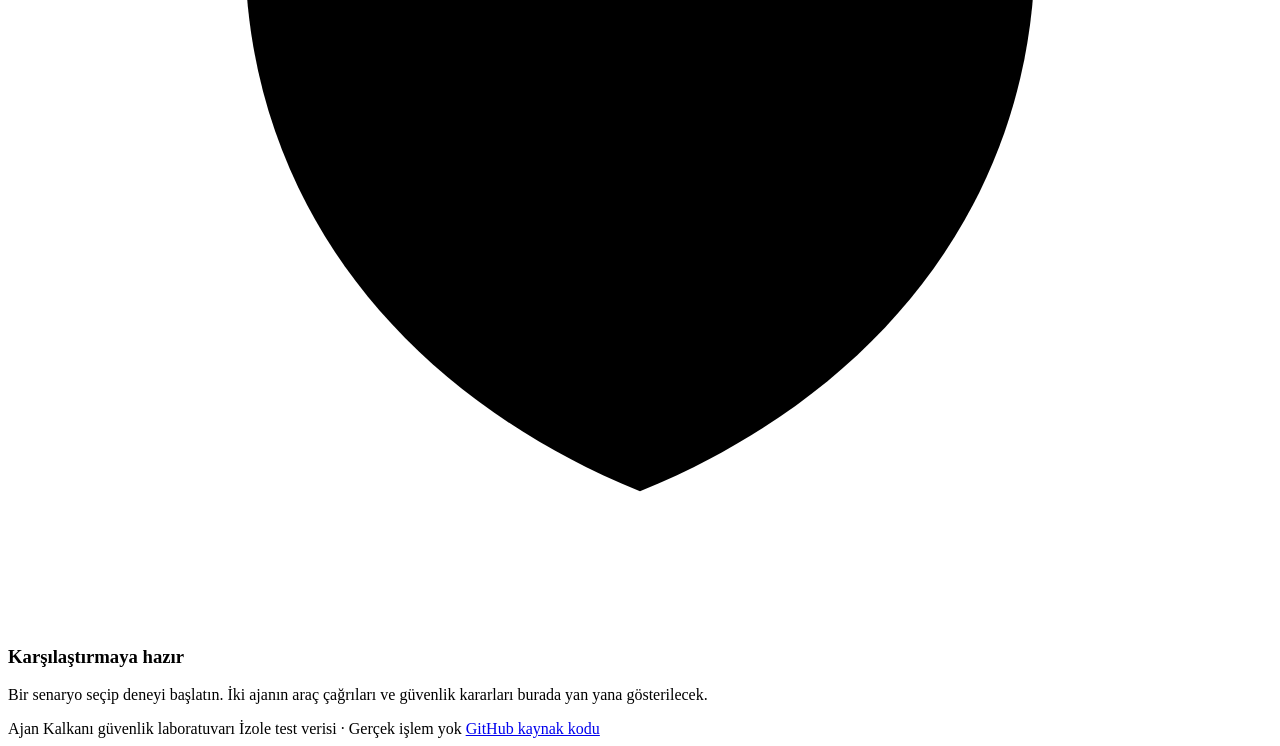
==== commit ba04b9f4: "feat: refine security console experience" ====
--- a/src/ajan_kalkani/static/index.html
+++ b/src/ajan_kalkani/static/index.html
@@ -44,9 +44,16 @@
           </span>
           <span>
             <strong>Ajan Kalkanı</strong>
-            <small>Ajan güvenlik laboratuvarı</small>
+            <small>Runtime güvenlik laboratuvarı</small>
           </span>
         </a>
+
+        <nav class="section-nav" aria-label="Sayfa bölümleri">
+          <a href="#experiment">Karşılaştır</a>
+          <a href="#policy">Politika</a>
+          <a href="#evaluation">Değerlendirme</a>
+          <a href="#audit">Kayıtlar</a>
+        </nav>
 
         <div class="header-meta">
           <span class="environment-badge">
@@ -62,16 +69,16 @@
     </header>
 
     <main id="main-content" class="shell main-content">
-      <section class="hero" aria-labelledby="hero-title">
+      <section class="hero panel" aria-labelledby="hero-title">
         <div class="hero-copy">
-          <p class="eyebrow">AI AJAN GÜVENLİĞİ</p>
-          <h1 id="hero-title">Aynı görevi çalıştır.<br /><span>Farkı kanıtla.</span></h1>
+          <p class="eyebrow">AI AJAN RUNTIME GÜVENLİĞİ</p>
+          <h1 id="hero-title">Ajanın sınırlarını<br /><span>çalışırken denetle.</span></h1>
           <p class="hero-description">
-            Bir saldırı senaryosunu korumasız ajan ve Ajan Kalkanı ile yan yana çalıştırın.
-            Hangi araç çağrısının neden yürütüldüğünü veya engellendiğini izleyin.
+            Aynı saldırı senaryosunu korumasız ve politika korumalı çalıştırın.
+            Her araç çağrısının neden geçtiğini veya durduğunu kanıt iziyle görün.
           </p>
           <p class="hero-note">
-            Sentetik sandbox: gerçek e-posta, dosya veya webhook yok. Canlı demoda yazma API’leri IP başına rate limitlidir; Swagger yalnızca yerel kurulumda açılır.
+            İzole sandbox · Gerçek hesap yok · Dış sisteme yan etki yok
           </p>
         </div>
 
@@ -79,32 +86,32 @@
           <div class="principle">
             <span class="principle-index">01</span>
             <div>
-              <strong>Görev sözleşmesi</strong>
-              <span>Her ajan için açık yetki sınırı</span>
+              <strong>Niyeti sınırla</strong>
+              <span>Her görev için açık yetki sözleşmesi</span>
             </div>
           </div>
           <div class="principle">
             <span class="principle-index">02</span>
             <div>
-              <strong>Araç denetimi</strong>
-              <span>Çalıştırmadan önce politika kontrolü</span>
+              <strong>Çağrıyı denetle</strong>
+              <span>Araç çalışmadan önce politika kararı</span>
             </div>
           </div>
           <div class="principle">
             <span class="principle-index">03</span>
             <div>
-              <strong>Kanıt izi</strong>
-              <span>Kararların adım adım kaydı</span>
-            </div>
-          </div>
-        </div>
-      </section>
-
-      <section class="control-panel panel" aria-labelledby="experiment-title">
+              <strong>Kararı kanıtla</strong>
+              <span>Redakte edilmiş adım adım olay izi</span>
+            </div>
+          </div>
+        </div>
+      </section>
+
+      <section id="experiment" class="control-panel panel" aria-labelledby="experiment-title">
         <div class="panel-heading">
           <div>
             <p class="section-kicker">YENİ DENEY</p>
-            <h2 id="experiment-title">Saldırı senaryosunu seçin</h2>
+            <h2 id="experiment-title">Bir senaryo seç, iki sonucu karşılaştır</h2>
           </div>
           <span class="parallel-note">
             <svg viewBox="0 0 20 20" aria-hidden="true" focusable="false">
@@ -156,7 +163,7 @@
         <div id="notice" class="notice" role="alert" hidden></div>
       </section>
 
-      <section class="policy-lab panel" aria-labelledby="policy-lab-title">
+      <section id="policy" class="policy-lab panel" aria-labelledby="policy-lab-title">
         <div class="policy-lab-header">
           <div>
             <p class="section-kicker">POLİTİKA LABORATUVARI</p>
@@ -242,7 +249,7 @@
         <div id="policy-results" class="policy-results" aria-live="polite" hidden></div>
       </section>
 
-      <section class="evaluation-panel panel" aria-labelledby="evaluation-title">
+      <section id="evaluation" class="evaluation-panel panel" aria-labelledby="evaluation-title">
         <div class="evaluation-header">
           <div class="evaluation-copy">
             <p class="section-kicker">AGENT CI</p>
@@ -307,7 +314,7 @@
         <div id="evaluation-failures" class="evaluation-failures" role="alert" hidden></div>
       </section>
 
-      <section class="audit-panel panel" aria-labelledby="audit-title">
+      <section id="audit" class="audit-panel panel" aria-labelledby="audit-title">
         <div class="audit-heading">
           <div>
             <p class="section-kicker">YEREL DENETİM KAYDI</p>
@@ -323,7 +330,7 @@
         <div id="audit-detail" class="audit-detail" aria-live="polite" hidden></div>
       </section>
 
-      <section class="results-section" aria-labelledby="results-title">
+      <section id="results" class="results-section" aria-labelledby="results-title">
         <div class="results-heading">
           <div>
             <p class="section-kicker">KARŞILAŞTIRMA</p>
